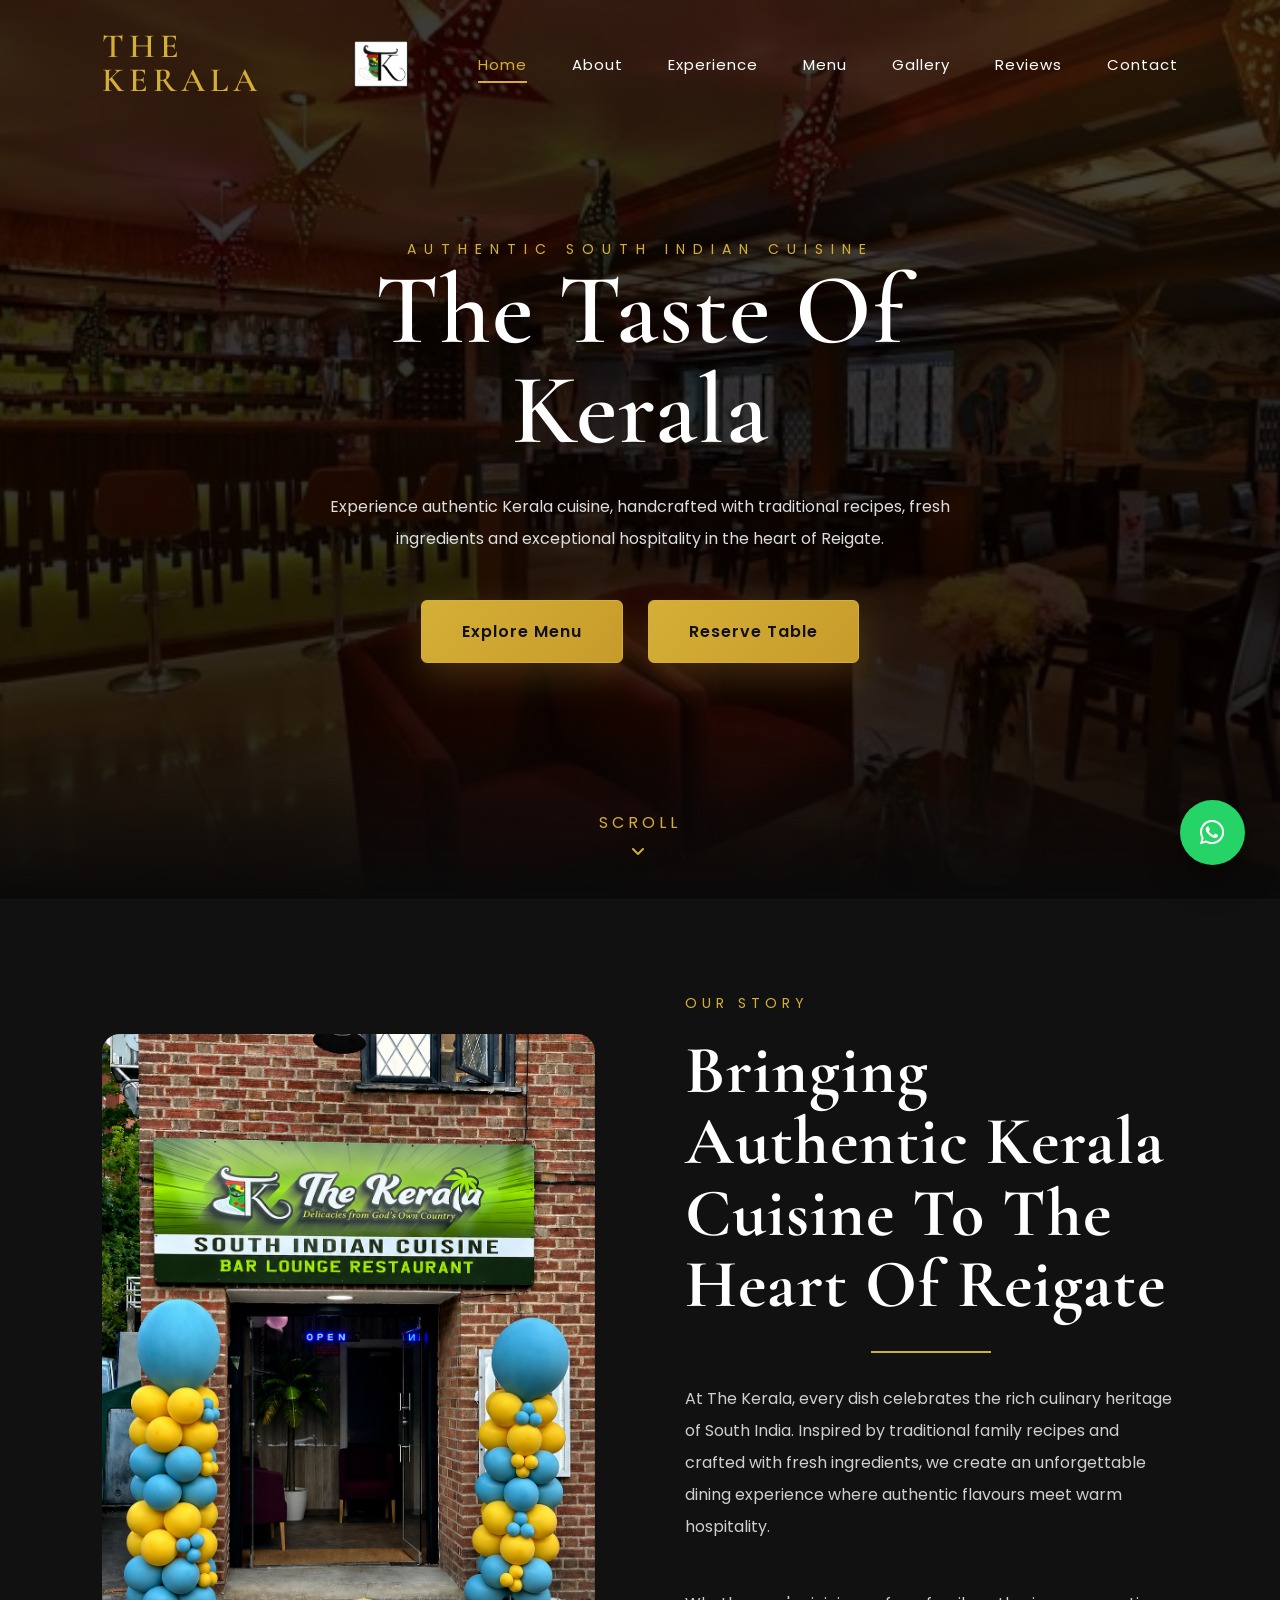
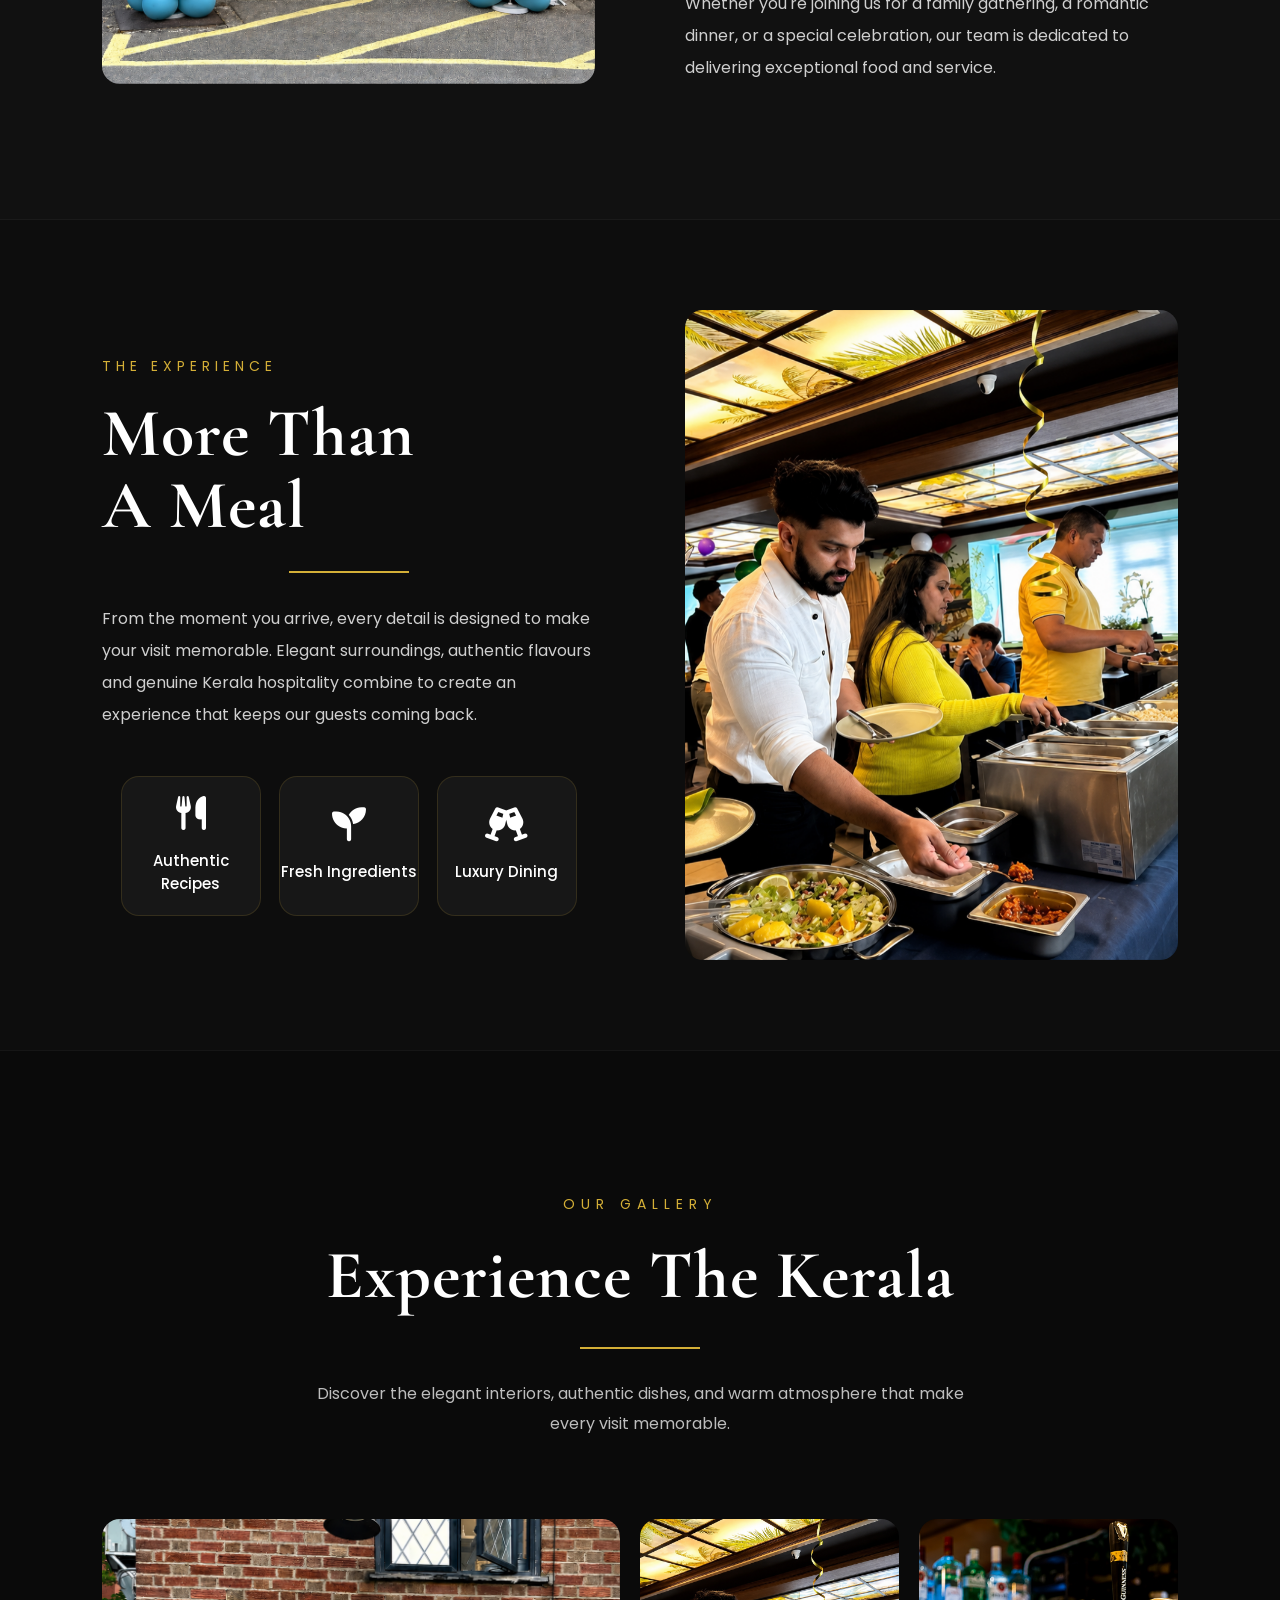
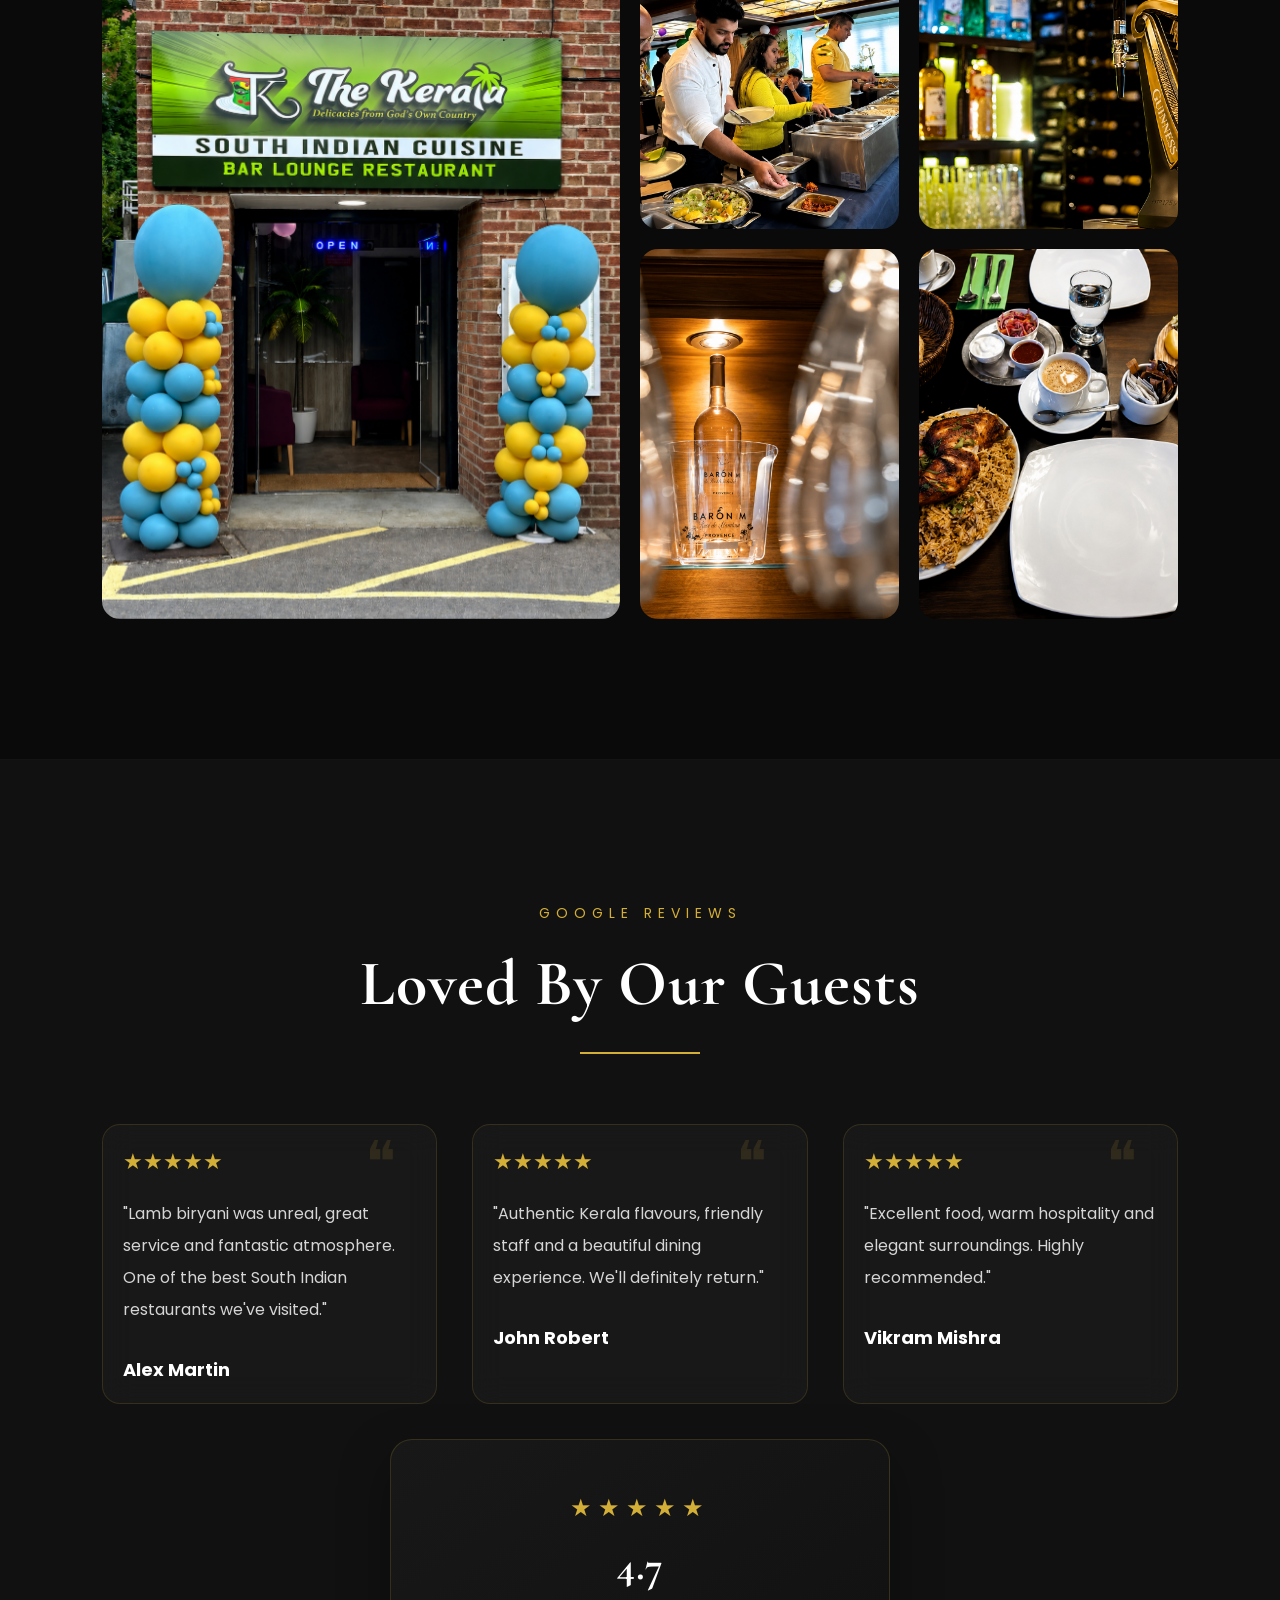
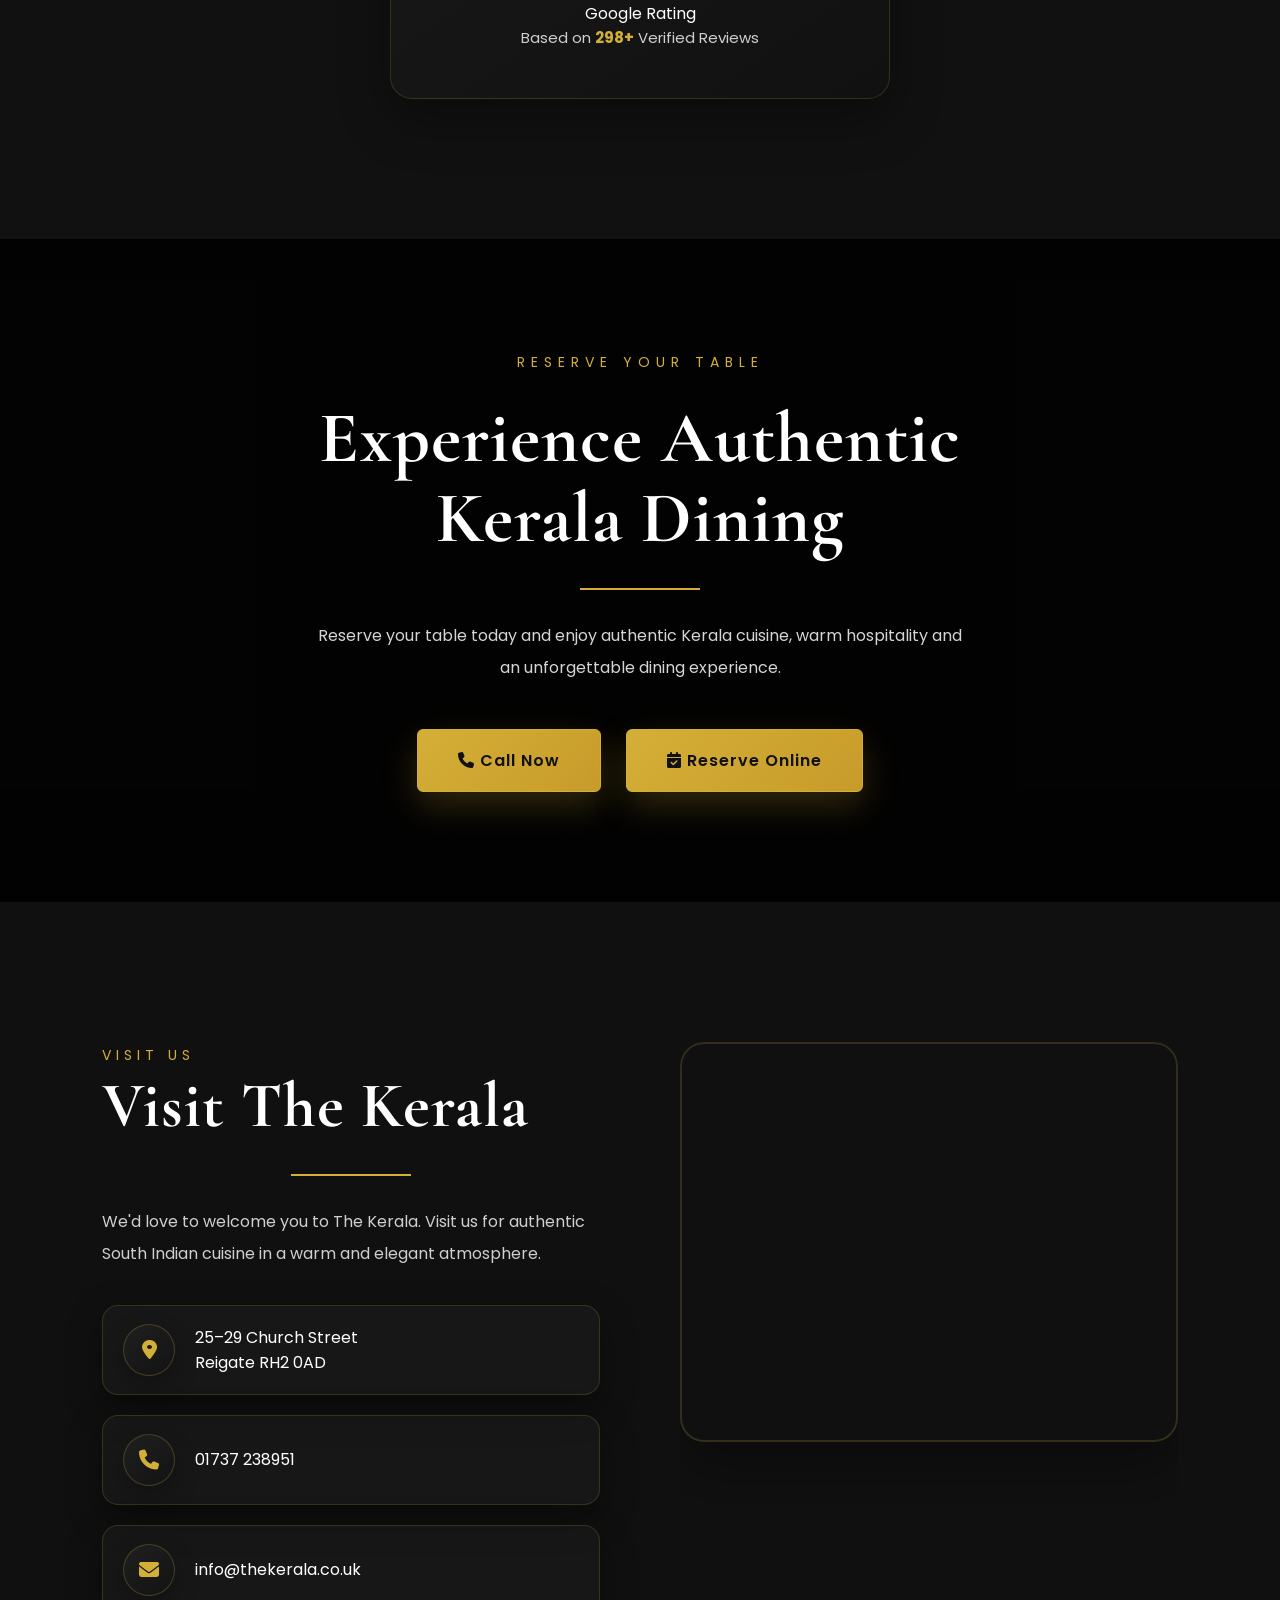
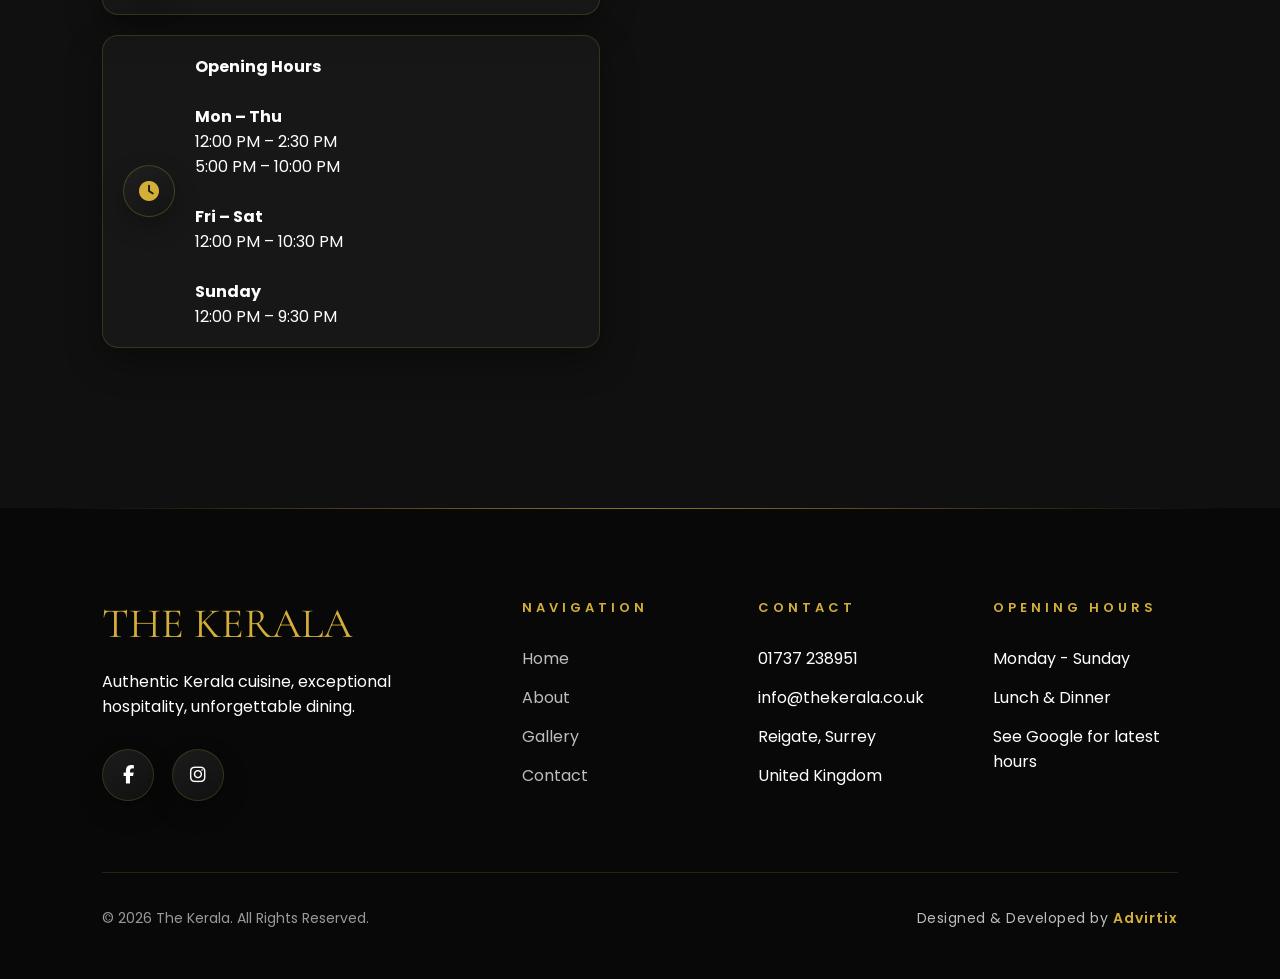
==== index.html @ b813cbc6 "Initial commit - The Kerala website" ====
<!DOCTYPE html>
<html lang="en">

<head>

    <meta charset="UTF-8">

    <meta name="viewport" content="width=device-width, initial-scale=1.0">

    <title>The Kerala | Authentic South Indian Restaurant in Reigate</title>

    <meta name="description"
      content="Experience authentic Kerala cuisine at The Kerala in Reigate. Enjoy traditional South Indian dishes, warm hospitality and an unforgettable dining experience.">

      <meta name="keywords"
      content="The Kerala, Kerala Restaurant Reigate, South Indian Restaurant, Indian Restaurant Reigate, Kerala Cuisine, Authentic Indian Food">

      <meta name="author" content="Advirtix">

      <meta name="robots" content="index, follow">


<!-- Open Graph -->
<meta property="og:title"
      content="The Kerala | Authentic South Indian Restaurant">

<meta property="og:description"
      content="Experience authentic Kerala cuisine in the heart of Reigate.">

<meta property="og:type"
      content="website">

<meta property="og:image"
      content="https://thekerala.co.uk/images/hero.jpeg">

    <!-- Google Fonts -->

    <link rel="preconnect" href="https://fonts.googleapis.com">

    <link rel="preconnect" href="https://fonts.gstatic.com" crossorigin>

    <link href="https://fonts.googleapis.com/css2?family=Cormorant+Garamond:wght@300;400;500;600;700&family=Poppins:wght@300;400;500;600&display=swap"
        rel="stylesheet">

    <!-- Font Awesome -->

    <link rel="stylesheet"
        href="https://cdnjs.cloudflare.com/ajax/libs/font-awesome/6.7.2/css/all.min.css">

    <!-- CSS -->

    <link rel="stylesheet" href="style.css">

</head>

<body>

    <!-- =========================================
                    HEADER
    ========================================== -->

    <header>

        <nav class="navbar">

    <div class="logo">
        <span class="brand-name">THE KERALA</span>
        <img src="images/logo-navbar.jpeg" alt="The Kerala Logo">
    </div>

    <ul class="nav-menu">
        
         <li class="menu-close">
        <i class="fa-solid fa-xmark"></i>
    </li>

  <li><a href="#hero">Home</a></li>
<li><a href="#about">About</a></li>
<li><a href="#experience">Experience</a></li>
<li><a href="menu.html">Menu</a></li>
<li><a href="#gallery">Gallery</a></li>
<li><a href="#reviews">Reviews</a></li>
<li><a href="#reservation">Contact</a></li>

</ul>

<div class="menu-toggle">

    <i class="fa-solid fa-bars"></i>

</div>

</nav>

    </header>

    <!-- =========================================
                    HERO
    ========================================== -->

    <section id="hero" class="hero">

        <img src="images/hero.jpeg" alt="The Kerala Restaurant" class="hero-image">

        <div class="overlay"></div>

        <div class="hero-content">

            <span class="subtitle">

                AUTHENTIC SOUTH INDIAN CUISINE

            </span>

            <h1>

                The Taste Of<br>
                Kerala

            </h1>

            <p class="description">

                Experience authentic Kerala cuisine, handcrafted with traditional
                recipes, fresh ingredients and exceptional hospitality in the
                heart of Reigate.

            </p>

          <div class="hero-buttons">

    <a href="menu.html" class="primary-btn">

        Explore Menu

    </a>

    <a href="#reservation" class="secondary-btn">

        Reserve Table

    </a>

</div>
        </div>

        <div class="scroll">

            <span>SCROLL</span>

            <i class="fa-solid fa-angle-down"></i>

        </div>

    </section>

    <!-- =========================================
            ABOUT SECTION STARTS HERE
    ========================================== --><!-- =========================================
                ABOUT
========================================== -->

<section id="about" class="about fade-up">

    <div class="about-left">

        <img src="images/entrance1.png" alt="The Kerala Entrance">

    </div>

    <div class="about-right">

        <span class="section-subtitle">

            OUR STORY

        </span>

        <h2>

            Bringing Authentic Kerala Cuisine
            To The Heart Of Reigate

        </h2>

        <div class="gold-line"></div>

        <p>

            At The Kerala, every dish celebrates the rich culinary heritage
            of South India. Inspired by traditional family recipes and
            crafted with fresh ingredients, we create an unforgettable dining
            experience where authentic flavours meet warm hospitality.

        </p>

        <p>

            Whether you're joining us for a family gathering, a romantic
            dinner, or a special celebration, our team is dedicated to
            delivering exceptional food and service.

        </p>
    </div>

</section>

<!-- =========================================
            EXPERIENCE
========================================== -->

<section id="experience" class="experience fade-up">

    <div class="experience-text">

        <span class="section-subtitle">

            THE EXPERIENCE

        </span>

        <h2>

            More Than A Meal

        </h2>

        <div class="gold-line"></div>

        <p>

            From the moment you arrive, every detail is designed to make your
            visit memorable. Elegant surroundings, authentic flavours and
            genuine Kerala hospitality combine to create an experience that
            keeps our guests coming back.

        </p>

        <div class="experience-features">

            <div class="feature">

                <i class="fa-solid fa-utensils"></i>

                <h4>

                    Authentic Recipes

                </h4>

            </div>

            <div class="feature">

                <i class="fa-solid fa-seedling"></i>

                <h4>

                    Fresh Ingredients

                </h4>

            </div>

            <div class="feature">

                <i class="fa-solid fa-champagne-glasses"></i>

                <h4>

                    Luxury Dining

                </h4>

            </div>

        </div>

    </div>

    <div class="experience-image">

        <img src="images/buffet1.png" alt="Restaurant Interior">

    </div>

</section>

<!-- =========================================
            GALLERY STARTS HERE
========================================== --><!-- =========================================
                GALLERY
========================================== -->

<section id="gallery" class="gallery fade-up">

    <div class="gallery-heading">

        <span class="section-subtitle">

            OUR GALLERY

        </span>

        <h2>

            Experience The Kerala

        </h2>

        <div class="gold-line"></div>

        <p>

            Discover the elegant interiors, authentic dishes,
            and warm atmosphere that make every visit memorable.

        </p>

    </div>

    <div class="gallery-grid">

    <div class="gallery-item large">

        <img src="images/entrance1.png" alt="The Kerala Entrance">

    </div>

    <div class="gallery-item">

        <img src="images/buffet1.png" alt="Buffet">

    </div>

    <div class="gallery-item">

        <img src="images/bar.png" alt="Bar">

    </div>

    <div class="gallery-item">

        <img src="images/bottle.png" alt="Bottle">

    </div>

    <div class="gallery-item">

        <img src="images/food.png" alt="Food">

    </div>

</div>

</section>
<!-- =========================================
                REVIEWS
========================================== -->

<section id="reviews" class="reviews fade-up">

    <div class="reviews-heading">

        <span class="section-subtitle">

            GOOGLE REVIEWS

        </span>

        <h2>

            Loved By Our Guests

        </h2>

        <div class="gold-line"></div>

    </div>

    <div class="review-container">

        <div class="review-card">

            <div class="stars">

                ★★★★★

            </div>

            <p>

                "Lamb biryani was unreal, great service and fantastic atmosphere.
                One of the best South Indian restaurants we've visited."

            </p>

            <h4>

                Alex Martin

            </h4>

        </div>

        <div class="review-card">

            <div class="stars">

                ★★★★★

            </div>

            <p>

                "Authentic Kerala flavours, friendly staff and a beautiful
                dining experience. We'll definitely return."

            </p>

            <h4>

                John Robert

            </h4>

        </div>

        <div class="review-card">

            <div class="stars">

                ★★★★★

            </div>

            <p>

                "Excellent food, warm hospitality and elegant surroundings.
                Highly recommended."

            </p>

            <h4>

                Vikram Mishra

            </h4>

        </div>
 </div>

<div class="review-rating-container">

    <div class="rating">

        <div class="rating-stars">

            ★★★★★

        </div>

        <h2>4.7</h2>

        <span class="google-rating">

            Google Rating

        </span>

        <p>

            Based on <strong>298+</strong> Verified Reviews

        </p>

    </div>

</div>
    </div>

</section>

<!-- =========================================
        RESERVATION STARTS HERE
========================================== --><!-- =========================================
                RESERVATION
========================================== -->

<section id="reservation" class="reservation fade-up">

    <div class="reservation-overlay"></div>

    <div class="reservation-content">

        <span class="section-subtitle">

            RESERVE YOUR TABLE

        </span>

        <h2>

            Experience Authentic Kerala Dining

        </h2>

        <div class="gold-line"></div>

        <p>

            Reserve your table today and enjoy authentic Kerala cuisine,
            warm hospitality and an unforgettable dining experience.

        </p>

        <div class="hero-buttons">

            <a href="tel:01737238951" class="primary-btn">

                <i class="fa-solid fa-phone"></i>

                Call Now

            </a>

          <a href="javascript:void(0)"
   class="secondary-btn">

    <i class="fa-solid fa-calendar-check"></i>

    Reserve Online

</a>

        </div>

    </div>

</section>

<!-- =========================================
                CONTACT
========================================== -->

<section id="contact" class="contact fade-up">

    <div class="contact-wrapper">

        <div class="contact-left">

            <span class="section-subtitle">

                Visit US

            </span>

            <h2>

                Visit The Kerala

            </h2>

            <div class="gold-line"></div>

            <p>

                We'd love to welcome you to The Kerala.
                Visit us for authentic South Indian cuisine in a warm
                and elegant atmosphere.

            </p>

            <div class="contact-info">

                <div>

                    <i class="fa-solid fa-location-dot"></i>

                    <span>

                        25–29 Church Street<br>
                        Reigate RH2 0AD

                    </span>

                </div>

                <div>

                    <i class="fa-solid fa-phone"></i>

                    <span>

                        01737 238951

                    </span>

                </div>

                <div>

                    <i class="fa-solid fa-envelope"></i>

                    <span>

                        info@thekerala.co.uk

                    </span>

                </div>

                <div>

                    <i class="fa-solid fa-clock"></i>
<span>

    <strong>Opening Hours</strong><br><br>

    <strong>Mon – Thu</strong><br>
    12:00 PM – 2:30 PM<br>
    5:00 PM – 10:00 PM<br><br>

    <strong>Fri – Sat</strong><br>
    12:00 PM – 10:30 PM<br><br>

    <strong>Sunday</strong><br>
    12:00 PM – 9:30 PM

</span>

                </div>

            </div>

        </div>

        <div class="contact-map">

            <iframe
    src="https://www.google.com/maps/embed?pb=!1m18!1m12!1m3!1d2497.9700497639533!2d-0.2068129235387081!3d51.23804647175336!2m3!1f0!2f0!3f0!3m2!1i1024!2i768!4f13.1!3m3!1m2!1s0x4875e55d47f1699b%3A0x6e444755d0155273!2sThe%20Kerala%20-%20Reigate!5e0!3m2!1sen!2suk!4v1783069668895!5m2!1sen!2suk"
    loading="lazy"
    allowfullscreen
    referrerpolicy="strict-origin-when-cross-origin">
</iframe>

        </div>

    </div>

</section>

<!-- =========================================
                FOOTER
========================================== -->

<footer>

    <div class="footer-grid">

        <div class="footer-column">

            <div class="footer-logo">

                THE KERALA

            </div>

            <p>

                Authentic Kerala cuisine,
                exceptional hospitality,
                unforgettable dining.

            </p>

            <div class="social">

    <a href="#">
        <i class="fab fa-facebook-f"></i>
    </a>

    <a href="#">
        <i class="fab fa-instagram"></i>
    </a>

</div>

        </div>

        <div class="footer-column">

            <h3>

                Navigation

            </h3>

            <ul>

                <li><a href="#">Home</a></li>

                <li><a href="#about">About</a></li>

                <li><a href="#gallery">Gallery</a></li>

                <li><a href="#reservation">Contact</a></li>

            </ul>

        </div>

        <div class="footer-column">

            <h3>

                Contact

            </h3>

            <ul>

                <li>01737 238951</li>

                <li>info@thekerala.co.uk</li>

                <li>Reigate, Surrey</li>

                <li>United Kingdom</li>

            </ul>

        </div>

        <div class="footer-column">

            <h3>

                Opening Hours

            </h3>

            <ul>

                <li>Monday - Sunday</li>

                <li>Lunch & Dinner</li>

                <li>See Google for latest hours</li>

            </ul>

        </div>

    </div>

   <div class="footer-bottom">

    <p>

        © 2026 The Kerala. All Rights Reserved.

    </p>

    <p class="footer-credit">

        Designed &amp; Developed by

        <span class="brand-credit">

            Advirtix

        </span>

    </p>

</div>

</footer>

<!-- =========================================
        FLOATING BUTTONS
========================================== -->

<a href="https://wa.me/441737238951" class="whatsapp">

    <i class="fab fa-whatsapp"></i>

</a>

<div class="top-btn">

    <i class="fa-solid fa-arrow-up"></i>

</div>
<!-- =========================================
                LUXURY LIGHTBOX
========================================== -->

<div class="lightbox">

    <span class="close-lightbox">&times;</span>

    <img class="lightbox-img" src="" alt="Gallery Image">

    <button class="lightbox-prev">
        <i class="fa-solid fa-chevron-left"></i>
    </button>

    <button class="lightbox-next">
        <i class="fa-solid fa-chevron-right"></i>
    </button>

</div>
<script src="script.js"></script>

</body>

</html>
---- style.css ----
/*==================================================
        THE KERALA - LUXURY RESTAURANT WEBSITE
        PART 1
==================================================*/

/*==============================
        GOOGLE FONTS
==============================*/

@import url('https://fonts.googleapis.com/css2?family=Cormorant+Garamond:wght@300;400;500;600;700&family=Poppins:wght@300;400;500;600&display=swap');

/*==============================
        VARIABLES
==============================*/

:root{

    --gold:#D4AF37;
    --black:#090909;
    --dark:#121212;
    --white:#ffffff;
    --grey:#d0d0d0;

}

/*==============================
        RESET
==============================*/

*{

    margin:0;

    padding:0;

    box-sizing:border-box;

    -webkit-tap-highlight-color:transparent;

}

html{

    scroll-behavior:smooth;

}

body{

    font-family:'Poppins',sans-serif;

    background:var(--black);

    color:white;

    overflow-x:hidden;

    -webkit-font-smoothing:antialiased;

    -moz-osx-font-smoothing:grayscale;

    text-rendering:optimizeLegibility;

}

a{

    text-decoration:none;

    color:inherit;

}

ul{

    list-style:none;

}

img{

    width:100%;

    display:block;

    user-select:none;

    -webkit-user-drag:none;

}

/*==============================
        SCROLLBAR
==============================*/

::-webkit-scrollbar{

    width:10px;

}

::-webkit-scrollbar-track{

    background:#111;

}

::-webkit-scrollbar-thumb{

    background:var(--gold);

    border-radius:20px;

}


/*==============================
        NAVBAR
==============================*/

.navbar{

    position:fixed;

    top:0;
    left:0;

    width:100%;

    display:flex;

    align-items:center;

    padding:30px 8%;

    transition:.45s ease;

    z-index:9999;

    background:transparent;

}
.navbar.scrolled{

background:rgba(5,5,5,.75);

backdrop-filter:blur(18px);

padding:18px 8%;

box-shadow:0 10px 35px rgba(0,0,0,.35);

}

/*==============================
        MOBILE MENU ICON
==============================*/

.menu-toggle{

    display:none;

    font-size:28px;

    color:var(--gold);

    cursor:pointer;

    transition:.3s;

}

.menu-toggle:hover{

    color:#fff;

}

/*=================================
            LOGO
==================================*/

.logo{

    display:flex;

    align-items:center;

    gap:12px;

}

.logo img{

    width:38px;

    height:38px;

    object-fit:contain;

    flex-shrink:0;

}

/*=================================
            LOGO
==================================*/

.logo{
    display: flex;
    align-items: center;
    gap: 14px;
}

.brand-name{
    font-family: 'Cormorant Garamond', serif;
    font-size: 34px;
    font-weight: 600;
    letter-spacing: 5px;
    color: var(--gold);
    line-height: 1;
}

.logo img{
    width: 54px;
    height: 54px;
    object-fit: contain;
    display: block;
}

.nav-menu{

    display:flex;

    align-items:center;

    gap:45px;

    margin-left:70px;

}

.nav-menu li{

    width:100%;

}

.nav-menu li:not(.menu-close){

    text-align:left;

}

.nav-menu a{

font-size:15px;

letter-spacing:1px;

transition:.35s;

position:relative;

}

.nav-menu a::after{

content:"";

position:absolute;

left:0;
bottom:-8px;

width:0;

height:2px;

background:var(--gold);

transition:.35s;

}

.nav-menu a:hover{

color:var(--gold);

}

.nav-menu a:hover::after{

width:100%;

}

.nav-menu a.active{

    color:var(--gold);

}

.nav-menu a.active::after{

    width:100%;

}

.reserve-btn{

padding:16px 34px;

border:1px solid var(--gold);

color:var(--gold);

transition:.35s;

}

.reserve-btn:hover{

background:var(--gold);

color:black;

}

/*==============================
        HERO
==============================*/

.hero{

position:relative;

height:100vh;

display:flex;

justify-content:center;

align-items:center;

overflow:hidden;

}

.hero-image{

position:absolute;

top:0;
left:0;

width:100%;
height:100%;

object-fit:cover;

animation:zoomHero 20s linear infinite;

}

@keyframes zoomHero{

0%{

transform:scale(1);

}

100%{

transform:scale(1.08);

}

}

.overlay{

    position:absolute;

    inset:0;

    background:linear-gradient(

        rgba(0,0,0,.76),

        rgba(0,0,0,.82)

    );

}
.hero-content{

position:relative;

z-index:5;

text-align:center;

max-width:900px;

padding:20px;

}

.subtitle{

color:var(--gold);

letter-spacing:8px;

font-size:14px;

margin-bottom:20px;

}

.hero h1{

font-family:'Cormorant Garamond',serif;

font-size:100px;

font-weight:600;

line-height:1;

margin-bottom:30px;

}

.description{

width:75%;

margin:auto;

line-height:2;

color:#ddd;

margin-bottom:45px;

}

.hero-buttons{

display:flex;

justify-content:center;

gap:25px;

}

/*==============================
        BUTTONS
==============================*/

.primary-btn{

    background:linear-gradient(135deg,#D4AF37,#C89B2A);

    color:#111;

    border:1px solid #D4AF37;

    border-radius:6px;

    padding:18px 40px;

    font-weight:600;

    letter-spacing:1px;

    transition:all .45s ease;

    box-shadow:0 14px 35px rgba(212,175,55,.22);

}

.primary-btn:hover{

    background:#E2BF56;

    border-color:#E2BF56;

    transform:translateY(-4px);

    box-shadow:0 18px 40px rgba(212,175,55,.35);

}
.secondary-btn{

    background:linear-gradient(135deg,#D4AF37,#C89B2A);

    color:#111;

    border:1px solid #D4AF37;

    border-radius:6px;

    padding:18px 40px;

    font-weight:600;

    letter-spacing:1px;

    transition:all .45s ease;

    box-shadow:0 14px 35px rgba(212,175,55,.22);

}

.secondary-btn:hover{

    background:#E2BF56;

    color:#111;

    border-color:#E2BF56;

    transform:translateY(-4px);

    box-shadow:0 18px 40px rgba(212,175,55,.35);

}

.primary-btn:active,
.secondary-btn:active{

    transform:scale(.97);

}

/*==============================
        SCROLL ICON
==============================*/

.scroll{

position:absolute;

bottom:40px;

left:50%;

transform:translateX(-50%);

display:flex;

flex-direction:column;

align-items:center;

gap:8px;

color:var(--gold);

letter-spacing:4px;

animation:bounce 2s infinite;

z-index:10;

}

@keyframes bounce{

0%{

transform:translate(-50%,0);

}

50%{

transform:translate(-50%,10px);

}

100%{

transform:translate(-50%,0);

}

}

/*==============================
        MOBILE
==============================*/

@media(max-width:992px){

.nav-menu{

display:none;

}

.reserve-btn{

display:none;

}

.hero h1{

font-size:58px;

}

.description{

width:100%;

}

.hero-buttons{

flex-direction:column;

align-items:center;

}

.logo{

font-size:28px;

}

}/*==================================================
        PART 2
        ABOUT & EXPERIENCE
==================================================*/

/*==============================
        GLOBAL SECTION
==============================*/

section{
    padding:90px 8%;
}

.section-title{
    text-align:center;
    margin-bottom:45px;
}

.section-title h2{

    font-family:'Cormorant Garamond',serif;

    font-size:64px;

    margin:20px 0;

}

.section-title p{

    color:#bfbfbf;

    width:620px;

    max-width:100%;

    margin:auto;

    font-size:15px;

    line-height:1.7;

}

/*==============================
            ABOUT
==============================*/

.about{

    display:grid;

    grid-template-columns:1fr 1fr;

    gap:90px;

    align-items:center;

    background:#111;

}

.about-left{

    overflow:hidden;

    border-radius:18px;

}

.about-left img{

    transition:.6s;

    height:650px;

    object-fit:cover;

}

.about-left:hover img{

    transform:scale(1.08);

}

.section-subtitle{

    color:var(--gold);

    letter-spacing:5px;

    text-transform:uppercase;

    font-size:14px;

}

.about-right h2{

    font-family:'Cormorant Garamond',serif;

    font-size:68px;

    margin:20px 0;

    line-height:1.05;

}

.about-right p{

    color:#cfcfcf;

    line-height:2;

    margin-bottom:45px;

}

.about-stats{

    display:flex;

    gap:25px;

    margin-bottom:45px;

}

.stat-box{

    flex:1;

    background:#181818;

    padding:35px;

    border-radius:15px;

    text-align:center;

    border:1px solid rgba(212,175,55,.15);

    transition:.4s;

}

.stat-box:hover{

    transform:translateY(-12px);

    border-color:var(--gold);

    box-shadow:0 20px 50px rgba(212,175,55,.08);

}

.stat-box h3{

    font-family:'Cormorant Garamond',serif;

    color:var(--gold);

    font-size:48px;

}

.stat-box p{

    margin-top:12px;

    margin-bottom:0;

}

/*==============================
        EXPERIENCE
==============================*/

.experience{

    display:grid;

    grid-template-columns:1fr 1fr;

    gap:90px;

    align-items:center;

    background:#0d0d0d;

}

.experience-text span{

    color:var(--gold);

    letter-spacing:5px;

    text-transform:uppercase;

    font-size:14px;

}

.experience-text h2{

    font-family:'Cormorant Garamond',serif;

    font-size:68px;

    margin:20px 0;

    line-height:1.05;

}

.experience-text p{

    color:#cfcfcf;

    line-height:2;

    margin-bottom:45px;

}

.experience-features{

    display:flex;

    gap:25px;

    flex-wrap:wrap;

}

.feature{

    width:180px;

    height:180px;

    border-radius:18px;

    border:1px solid rgba(212,175,55,.15);

    display:flex;

    flex-direction:column;

    justify-content:center;

    align-items:center;

    transition:.45s;

    background:#171717;

}

.feature:hover{

    background:var(--gold);

    color:#000;

    transform:translateY(-10px);

    box-shadow:0 25px 60px rgba(212,175,55,.18);

}

.feature i{

    font-size:42px;

    margin-bottom:18px;

}

.feature h4{

    font-size:18px;

    text-align:center;

    font-weight:500;

}

.experience-image{

    overflow:hidden;

    border-radius:18px;

}

.experience-image img{

    height:650px;

    object-fit:cover;

    transition:.6s;

}

.experience-image:hover img{

    transform:scale(1.08);

}

/*==============================
      IMAGE SHADOW EFFECT
==============================*/

.about-left,
.experience-image{

    position:relative;

}

.about-left::after,
.experience-image::after{

    content:"";

    position:absolute;

    inset:0;

    background:linear-gradient(
        transparent,
        rgba(0,0,0,.25)
    );

    opacity:0;

    transition:.4s;

}

.about-left:hover::after,
.experience-image:hover::after{

    opacity:1;

}

/*==============================
        RESPONSIVE
==============================*/

@media(max-width:992px){

.about,
.experience{

grid-template-columns:1fr;

gap:60px;

}

.about-right h2,
.experience-text h2{

font-size:46px;

}

.about-left img,
.experience-image img{

height:420px;

}

.about-stats{

flex-direction:column;

}

.experience-features{

justify-content:center;

}

.feature{

width:160px;
height:160px;

}

}/*==================================================
        PART 3
        GALLERY & REVIEWS
==================================================*/

/*==============================
            GALLERY
==============================*/

.gallery{

    background:#0a0a0a;

    padding:140px 8%;

}

.gallery-heading{

    text-align:center;

    margin-bottom:80px;

}

.gallery-heading span{

    color:var(--gold);

    letter-spacing:6px;

    text-transform:uppercase;

    font-size:14px;

}

.gallery-heading h2{

    font-family:'Cormorant Garamond',serif;

    font-size:68px;

    margin:18px 0;

}

.gallery-heading p{

    color:#bdbdbd;

    width:650px;

    max-width:100%;

    margin:auto;

    line-height:1.9;

}

/*==============================
        GALLERY GRID
==============================*/

.gallery-grid{

    display:grid;

    grid-template-columns:2fr 1fr 1fr;

    gap:20px;

}

.gallery-item{

    position:relative;

    overflow:hidden;

    border-radius:18px;

    cursor:pointer;

}

.gallery-item.large{

    grid-row:span 2;

    min-height:700px;
}

.gallery-item img{

    width:100%;

    height:100%;

    object-fit:cover;

    transition:.7s;

}

/*==============================
        IMAGE OVERLAY
==============================*/

.gallery-item::before{

    content:"";

    position:absolute;

    inset:0;

    background:linear-gradient(
        rgba(0,0,0,0),
        rgba(0,0,0,.75)
    );

    z-index:2;

    opacity:0;

    transition:.45s;

}

.gallery-item:hover::before{

    opacity:1;

}

.gallery-item:hover img{

    transform:scale(1.12);

}

.gallery-item::after{

    content:"View Image";

    position:absolute;

    left:50%;

    top:50%;

    transform:translate(-50%,-50%);

    color:white;

    border:1px solid white;

    padding:14px 28px;

    letter-spacing:2px;

    opacity:0;

    z-index:3;

    transition:.45s;

}

.gallery-item:hover::after{

    opacity:1;

}

/*==============================
            REVIEWS
==============================*/

.reviews{

    background:#111;

    padding:140px 8%;

}

.reviews-heading{

    text-align:center;

    margin-bottom:70px;

}

.reviews-heading span{

    color:var(--gold);

    letter-spacing:6px;

    font-size:14px;

}

.reviews-heading h2{

    font-family:'Cormorant Garamond',serif;

    font-size:64px;

    margin-top:20px;

}

/*==============================
        REVIEW GRID
==============================*/

.review-container{

    display:grid;

    grid-template-columns:repeat(3,1fr);

    gap:35px;

}

.review-card{

    position:relative;

    background:rgba(255,255,255,.03);

    border:1px solid rgba(212,175,55,.15);

    backdrop-filter:blur(15px);

    border-radius:18px;

    padding:20px;

    transition:.45s;

}

.review-card:hover{

    transform:translateY(-12px);

    border-color:var(--gold);

    box-shadow:0 30px 70px rgba(212,175,55,.12);

}

.review-card::before{

    content:"❝";

    position:absolute;

    top:3px;

    right:40px;

    font-size:58px;

    color:rgba(212,175,55,.12);

    font-family:serif;

}

.stars{

    color:var(--gold);

    font-size:22px;

    margin-bottom:20px;

}

.review-card p{

    color:#d5d5d5;

    line-height:2;

}

.review-card h4{

    margin-top:30px;

    color:white;

    font-size:18px;

}

/*==============================
      GOOGLE RATING CARD
==============================*/

.review-rating-container{

    display:flex;

    justify-content:center;

    margin-top:35px;

}

.rating{

    width:100%;

    max-width:500px;

    min-height:300px;

    display:flex;

    flex-direction:column;

    justify-content:center;

}

/*==============================
      REVIEW HOVER LINE
==============================*/

.review-card::after{

    display:none;

}

.review-card:hover::after{

    display:none;

}

/*==============================
        RESPONSIVE
==============================*/

@media(max-width:992px){

.gallery-grid{

grid-template-columns:1fr;

}

.gallery-item.large{

grid-row:auto;

height:350px;

}

.gallery-item{

height:300px;

}

.review-container{

grid-template-columns:1fr;

}

}/*==================================================
        PART 4
        RESERVATION • CONTACT • FOOTER
==================================================*/

/*==============================
        RESERVATION
==============================*/

.reservation{

    position:relative;

    min-height:650px;

    display:flex;

    justify-content:center;

    align-items:center;

    text-align:center;

    background:url("images/buffet.jpeg") center/cover no-repeat;

}

.reservation::before{

content:"";

position:absolute;

inset:0;

background:rgba(0,0,0,.72);

}

.reservation-content{

position:relative;

z-index:5;

max-width:850px;

padding:20px;

}

.reservation-content span{

color:var(--gold);

letter-spacing:6px;

font-size:14px;

text-transform:uppercase;

}

.reservation-content h2{

font-family:'Cormorant Garamond',serif;

font-size:72px;

margin:25px 0;

line-height:1.1;

}

.reservation-content p{

width:650px;

max-width:100%;

margin:auto;

line-height:2;

color:#d5d5d5;

margin-bottom:45px;

}

/*==============================
            CONTACT
==============================*/

.contact{

padding:140px 8%;

background:#101010;

}

.contact-wrapper{

display:grid;

grid-template-columns:1fr 1fr;

gap:80px;

}

.contact-left h2{

font-family:'Cormorant Garamond',serif;

font-size:64px;

margin-bottom:25px;

}

.contact-left p{

color:#cfcfcf;

line-height:2;

margin-bottom:25px;

}

.contact-info{

margin-top:35px;

}

.contact-info div{

display:flex;

align-items:center;

gap:20px;

margin-bottom:20px;

padding:18px 20px;

border:1px solid rgba(212,175,55,.18);

border-radius:16px;

background:rgba(255,255,255,.03);

box-shadow:0 12px 35px rgba(0,0,0,.35);

transition:.35s ease;

}

.contact-info div:hover{

transform:translateX(8px);

border-color:#D4AF37;

background:rgba(212,175,55,.05);

box-shadow:
0 18px 40px rgba(0,0,0,.40);

}

.contact-info i{

width:52px;

height:52px;

background:linear-gradient(145deg,#1f1f1f,#131313);

display:flex;

justify-content:center;

align-items:center;

border-radius:50%;

color:var(--gold);

font-size:20px;

border:1px solid rgba(212,175,55,.25);

box-shadow:0 10px 25px rgba(0,0,0,.25);

transition:.35s ease;

flex-shrink:0;

}

.contact-info div:hover i{

transform:rotate(8deg) scale(1.08);

border-color:#D4AF37;

box-shadow:0 12px 30px rgba(212,175,55,.18);

}

.contact-map{

    position:relative;

    overflow:hidden;

    border-radius:24px;

}

.contact-map iframe{

    width:100%;

    height:400px;

    border:2px solid rgba(212,175,55,.18);

    border-radius:24px;

    overflow:hidden;

    box-shadow:
        0 25px 60px rgba(0,0,0,.35);

    transition:.45s ease;

    filter:saturate(.9) contrast(1.05);

}

.contact-map iframe:hover{

    transform:translateY(-6px);

    border-color:#D4AF37;

    box-shadow:
        0 35px 80px rgba(212,175,55,.15);

    filter:saturate(1);

}

/*==============================
            FOOTER
==============================*/

footer{

background:#080808;

padding:90px 8% 50px;

position:relative;

overflow:hidden;

}

footer::before{

content:"";

position:absolute;

top:0;

left:50%;

transform:translateX(-50%);

width:92%;

height:1px;

background:linear-gradient(
90deg,
transparent,
rgba(212,175,55,.65),
transparent
);

}

.footer-grid{

display:grid;

grid-template-columns:2fr 1fr 1fr 1fr;

gap:50px;

}

.footer-logo{

font-family:'Cormorant Garamond',serif;

font-size:42px;

color:var(--gold);

margin-bottom:20px;

}

.footer-column h3{

font-size:13px;

font-weight:600;

letter-spacing:4px;

text-transform:uppercase;

color:var(--gold);

margin-bottom:28px;

}

.footer-column ul li{

margin-bottom:14px;

}

.footer-column a{

color:#bdbdbd;

transition:.3s;

}

.footer-column a:hover{

color:var(--gold);

padding-left:6px;

}

.footer-bottom{

    margin-top:70px;

    padding-top:35px;

    border-top:1px solid rgba(212,175,55,.15);

    display:flex;

    justify-content:space-between;

    align-items:center;

    color:#999;

    font-size:14px;

}

.footer-bottom p{

    margin:0;

}

.footer-credit{

    margin-right:12px;

}

.footer-credit{

    color:#bdbdbd;

    font-size:14px;

    letter-spacing:.5px;

}

.brand-credit{

    color:var(--gold);

    font-weight:600;

    letter-spacing:1px;

}

.brand-credit:hover{

    color:#f4d46b;

}

/*==============================
      WHATSAPP BUTTON
==============================*/

.whatsapp{

position:fixed;

bottom:35px;

right:35px;

width:65px;

height:65px;

background:#25D366;

border-radius:50%;

display:flex;

justify-content:center;

align-items:center;

font-size:28px;

color:white;

box-shadow:0 15px 35px rgba(0,0,0,.35);

z-index:999;

transition:.35s;

}

.whatsapp:hover{

transform:translateY(-8px) scale(1.08);

}

/*==============================
      SCROLL TO TOP
==============================*/

.top-btn{

position:fixed;

bottom:120px;

right:35px;

width:55px;

height:55px;

background:var(--gold);

display:flex;

justify-content:center;

align-items:center;

color:black;

border-radius:50%;

cursor:pointer;

transition:.35s;

opacity:0;

visibility:hidden;

}

.top-btn.show{

opacity:1;

visibility:visible;

}

.top-btn:hover{

transform:translateY(-8px);

}

/*==============================
        RESPONSIVE
==============================*/

@media(max-width:992px){

.contact-wrapper{

grid-template-columns:1fr;

}

.footer-grid{

grid-template-columns:1fr;

}

.footer-bottom{

flex-direction:column;

gap:20px;

text-align:center;

}

.contact-left h2{

font-size:46px;

}

.reservation-content h2{

font-size:48px;

}

}/*==================================================
        PART 5
        PREMIUM EFFECTS
==================================================*/

/*==============================
    SELECTION COLOR
==============================*/

::selection{
    background:var(--gold);
    color:#000;
}

/*==============================
    SECTION REVEAL
==============================*/

.fade-up{
    opacity:0;
    transform:translateY(80px);
    transition:all .9s ease;
}

.fade-up.active{
    opacity:1;
    transform:translateY(0);
}

/*==============================
      GOLD LINE
==============================*/

.gold-line{

    width:120px;

    height:2px;

    background:var(--gold);

    margin:30px auto;

}

/*==============================
    IMAGE SHINE EFFECT
==============================*/

.gallery-item,
.about-left,
.experience-image{

    position:relative;

    overflow:hidden;

}

.gallery-item::before,
.about-left::before,
.experience-image::before{

content:"";

position:absolute;

top:-100%;

left:-100%;

width:60%;

height:250%;

background:linear-gradient(

90deg,

transparent,

rgba(255,255,255,.22),

transparent

);

transform:rotate(25deg);

transition:1.2s;

z-index:10;

}

.gallery-item:hover::before,
.about-left:hover::before,
.experience-image:hover::before{

left:180%;

}

/*==============================
      BUTTON GLOW
==============================*/

/*==============================
      BUTTON GLOW
==============================*/

.primary-btn,
.secondary-btn{

    position:relative;

    overflow:hidden;

}

.primary-btn::before,
.secondary-btn::before{

    content:"";

    position:absolute;

    top:0;

    left:-120%;

    width:100%;

    height:100%;

    background:rgba(255,255,255,.3);

    transform:skewX(-25deg);

    transition:.8s;

}

.primary-btn:hover::before,
.secondary-btn:hover::before{

    left:130%;

}
/*==============================
      CARD HOVER
==============================*/

.review-card,
.stat-box,
.feature{

transition:.4s;

}

.review-card:hover,
.stat-box:hover,
.feature:hover{

transform:translateY(-12px);

}

/*==============================
      HERO DARK OVERLAY
==============================*/

.hero::after{

content:"";

position:absolute;

bottom:0;

left:0;

width:100%;

height:180px;

background:linear-gradient(

transparent,

#0a0a0a

);

}

/*==============================
      FLOATING GLOW
==============================*/

.hero::before{

content:"";

position:absolute;

width:450px;

height:450px;

background:rgba(212,175,55,.08);

filter:blur(120px);

border-radius:50%;

top:-180px;

right:-100px;

z-index:1;

}

/*==============================
      TEXT EFFECT
==============================*/

h1,h2{

letter-spacing:1px;

text-wrap:balance;

}

/*==============================
      ICON HOVER
==============================*/

.feature i,
.contact-info i{

transition:.4s;

}

.feature:hover i{

transform:rotate(360deg);

}

/*==============================
    FOOTER SOCIAL
==============================*/

.social{

display:flex;

gap:18px;

margin-top:30px;

}

.social a{

width:52px;

height:52px;

display:flex;

justify-content:center;

align-items:center;

border-radius:50%;

background:linear-gradient(145deg,#1c1c1c,#101010);

border:1px solid rgba(212,175,55,.18);

color:#fff;

font-size:18px;

box-shadow:0 10px 25px rgba(0,0,0,.25);

transition:all .35s ease;

}

.social a:hover{

transform:translateY(-6px);

color:var(--gold);

border-color:#D4AF37;

box-shadow:
0 15px 35px rgba(212,175,55,.18);

}
/*==============================
      SECTION SPACING
==============================*/

.about,
.experience,
.gallery,
.reviews,
.contact{

position:relative;

z-index:2;

}

/*==============================
      ANIMATION
==============================*/

@keyframes float{

0%{

transform:translateY(0);

}

50%{

transform:translateY(-10px);

}

100%{

transform:translateY(0);

}

}

.scroll{

animation:float 2s ease-in-out infinite;

}

/*==============================
      SMOOTH IMAGES
==============================*/

img{

image-rendering:auto;

backface-visibility:hidden;

}

/*==============================
      LUXURY BORDER
==============================*/

.hero,
.gallery,
.about,
.experience{

border-bottom:1px solid rgba(255,255,255,.04);

}/*==============================
      PROGRESS BAR
==============================*/

#progress-bar{

position:fixed;

top:0;

left:0;

height:3px;

width:0;

background:#D4AF37;

z-index:999999;

transition:.1s;

}

/*==============================
      ACTIVE NAV
==============================*/

.nav-menu a.active{

color:#D4AF37;

}

.nav-menu a.active::after{

width:100%;

}
/*==========================================
            LUXURY LIGHTBOX
==========================================*/

.lightbox{

    position:fixed;

    inset:0;

    background:rgba(0,0,0,.92);

    backdrop-filter:blur(10px);

    display:flex;

    justify-content:center;

    align-items:center;

    opacity:0;

    visibility:hidden;

    transition:.45s ease;

    z-index:999999;

}

.lightbox.active{

    opacity:1;

    visibility:visible;

}

.lightbox-img{

    display:block;

    width:auto;

    height:auto;

    max-width:min(1000px, 70vw);

    max-height:78vh;

    object-fit:contain;

    border-radius:20px;

    box-shadow:0 40px 100px rgba(0,0,0,.65);

    transform:scale(.95);

    transition:transform .45s ease;

}

.lightbox.active .lightbox-img{

    transform:scale(1);

}

.close-lightbox{

    position:absolute;

    top:35px;

    right:40px;

    width:60px;

    height:60px;

    display:flex;

    align-items:center;

    justify-content:center;

    background:rgba(255,255,255,.08);

    border:1px solid rgba(255,255,255,.15);

    backdrop-filter:blur(15px);

    border-radius:50%;

    color:#fff;

    font-size:28px;

    cursor:pointer;

    transition:.35s ease;

}

.close-lightbox:hover{

    background:#D4AF37;

    color:#111;

    transform:rotate(90deg) scale(1.08);

}

.lightbox-prev,
.lightbox-next{

    position:absolute;

    top:50%;

    transform:translateY(-50%);

    width:70px;

    height:70px;

    border:none;

    border-radius:50%;

    background:rgba(255,255,255,.08);

    color:white;

    font-size:28px;

    cursor:pointer;

    transition:.3s;

    backdrop-filter:blur(8px);

}

.lightbox-prev{

    left:6%;

}

.lightbox-next{

    right:6%;

}

.lightbox-prev:hover,
.lightbox-next:hover{

    background:#D4AF37;

    color:#111;

    transform:translateY(-50%) scale(1.08);

}
/*==========================================
        REVIEW SUMMARY
==========================================*/

.review-summary{

    display:flex;

    justify-content:center;

    margin-top:60px;

}

.rating{

    background:linear-gradient(145deg,#181818,#111);

    border:1px solid rgba(212,175,55,.18);

    border-radius:22px;

    padding:35px 60px;

    text-align:center;

    transition:.4s;

    box-shadow:0 20px 50px rgba(0,0,0,.35);

    min-height:260px;

    display:flex;

    flex-direction:column;

    justify-content:center;

}

.rating:hover{

    transform:translateY(-8px);

    border-color:#D4AF37;

    box-shadow:0 25px 70px rgba(212,175,55,.15);

}

.rating-stars{

    color:#D4AF37;

    font-size:28px;

    letter-spacing:6px;

    margin-bottom:15px;

}

.rating h2{

    font-family:'Cormorant Garamond',serif;

    font-size:54px;

    color:#fff;

    margin-bottom:10px;

}

.rating p{

    color:#cfcfcf;

    font-size:18px;

    margin:0;

}

.rating strong{

    color:#D4AF37;

}
/* ===========================
   MENU HERO
=========================== */

.menu-hero{

    min-height:55vh;

    display:flex;

    justify-content:center;

    align-items:center;

    text-align:center;

    padding:110px 8% 45px;

    background:#0b0b0b;

}

.menu-hero-content{

    max-width:800px;

}

.menu-subtitle{

    display:block;

    color:var(--gold);

    letter-spacing:6px;

    font-size:15px;

    font-weight:500;

    margin-bottom:25px;

    text-transform:uppercase;

}

.menu-hero h1{

    font-family:'Cormorant Garamond', serif;

    font-size:72px;

    font-weight:600;

    color:#fff;

    margin-bottom:25px;

}

.menu-hero p{

    font-size:18px;

    line-height:1.9;

    color:#cfcfcf;

    max-width:700px;

    margin:0 auto 45px;

}

.menu-categories{

    padding:40px 8% 20px;

    text-align:center;

}

.menu-categories h2{

    font-family:'Cormorant Garamond', serif;

    font-size:54px;

    color:#fff;

    margin-bottom:25px;

}

.category-grid{

    display:grid;

    grid-template-columns:repeat(auto-fit,minmax(220px,1fr));

    gap:20px;

    max-width:1200px;

    margin:0 auto;

}

.category-grid a{

    display:flex;

    justify-content:center;

    align-items:center;

    min-height:75px;

    padding:20px;

    background:rgba(255,255,255,.03);

    border:1px solid rgba(212,175,55,.18);

    border-radius:14px;

    color:#fff;

    text-decoration:none;

    font-size:16px;

    font-weight:500;

    letter-spacing:.5px;

    text-align:center;

    transition:.35s ease;

}

.category-grid a:hover{

    transform:translateY(-5px);

    border-color:var(--gold);

    background:rgba(212,175,55,.06);

    color:var(--gold);

    box-shadow:0 15px 35px rgba(212,175,55,.15);

}
/*====================================
        MENU SECTION
====================================*/

.menu-section{

    padding:20px 8% 55px;

}

.section-title span{

    display:block;

    color:var(--gold);

    letter-spacing:6px;

    text-transform:uppercase;

    font-size:14px;

    margin-bottom:18px;

}

.section-title h2{

    font-family:'Cormorant Garamond', serif;

    font-size:48px;

    color:#fff;

    margin-bottom:12px;
}

.menu-list{

    max-width:920px;

    margin:auto;

}

.menu-item{

    display:flex;

    justify-content:space-between;

    align-items:flex-start;

    gap:18px;

    padding:22px 0;

    border-bottom:1px solid rgba(255,255,255,.08);

}

.menu-item h3{

    font-size:20px;

    color:#fff;

    margin-bottom:8px;

}

.menu-item p{

    color:#bdbdbd;

    line-height:1.8;

    max-width:700px;

}

.menu-price{

    color:var(--gold);

    font-size:20px;

    font-weight:600;

    white-space:nowrap;

    font-family:'Cormorant Garamond', serif;

    text-align:right;

min-width:90px;

transition:.35s ease;

}

.menu-item:hover .menu-price{

    transform:scale(1.06);

}
/*====================================
        VEG BADGE
====================================*/

.veg-badge{

    display:inline-flex;

    align-items:center;

    justify-content:center;

    margin-left:10px;

    padding:3px 9px;

    border:1px solid var(--gold);

    border-radius:20px;

    color:var(--gold);

    font-size:11px;

    font-weight:600;

    letter-spacing:1px;

    vertical-align:middle;

}
/*====================================
        MENU INFO
====================================*/

.menu-info{

    flex:1;

}

.menu-info h3{

    display:flex;

    align-items:center;

    gap:8px;

    margin-bottom:10px;

    font-size:20px;

    font-weight:500;

    color:#fff;

}

.menu-info p{

    color:#bdbdbd;

    font-size:15px;

    line-height:1.65;

    max-width:560px;

}

@media(max-width:992px){

    .menu-toggle{

        display:block;

    }

    .nav-menu{

    display:flex;

    position:fixed;

    top:0;

    right:-100%;

    width:320px;

    height:100vh;

    background:rgba(8,8,8,.98);

    backdrop-filter:blur(18px);

    flex-direction:column;

    justify-content:flex-start;

    align-items:flex-start;

    padding:25px;

    gap:28px;

    transition:.45s ease;

    z-index:99999;

    box-shadow:-25px 0 60px rgba(0,0,0,.55);

}

    .nav-menu.active{

        right:0;

    }

}

/*==========================================
        HERO - MOBILE
==========================================*/

@media (max-width: 768px){

    .hero{

        min-height:100vh;

        padding:120px 20px 60px;

    }

    .hero-content{

        max-width:100%;

        padding:0;

    }

    .subtitle{

        font-size:12px;

        letter-spacing:4px;

        margin-bottom:16px;

    }

    .hero h1{

        font-size:48px;

        line-height:1.1;

        margin-bottom:20px;

    }

    .description{

        width:100%;

        font-size:15px;

        line-height:1.8;

        margin-bottom:35px;

    }

    .hero-buttons{

        flex-direction:column;

        gap:15px;

        width:100%;

    }

    .hero-buttons a{

        width:100%;

        justify-content:center;

        text-align:center;

    }

    .scroll{

        bottom:20px;

    }

}

/*==========================================
        ABOUT & EXPERIENCE - MOBILE
==========================================*/

@media (max-width:768px){

    .about,
    .experience{

        grid-template-columns:1fr;

        gap:40px;

        padding:70px 20px;

    }

    .about-left img,
    .experience-image img{

        height:300px;

        border-radius:16px;

    }

    .about-right h2,
    .experience-text h2{

        font-size:40px;

        line-height:1.15;

        text-align:center;

    }

    .section-subtitle{

        display:block;

        text-align:center;

        font-size:12px;

        letter-spacing:4px;

    }

    .about-right p,
    .experience-text p{

        font-size:15px;

        line-height:1.8;

        text-align:center;

    }

    .gold-line{

        margin:20px auto;

    }

}

.about-stats{

    flex-direction:column;

    gap:18px;

}

.stat-box{

    padding:25px;

}

.stat-box h3{

    font-size:36px;

}

.stat-box p{

    font-size:14px;

}

.experience-features{

    justify-content:center;

    gap:18px;

}

.feature{

    width:140px;

    height:140px;

}

.feature i{

    font-size:34px;

}

.feature h4{

    font-size:15px;

}

/*==========================================
        GALLERY - MOBILE
==========================================*/

@media (max-width:768px){

    .gallery{

        padding:70px 20px;

    }

    .gallery-heading{

        margin-bottom:40px;

    }

    .gallery-heading h2{

        font-size:40px;

    }

    .gallery-heading p{

        font-size:15px;

        line-height:1.8;

    }

    .gallery-grid{

        grid-template-columns:1fr;

        gap:16px;

    }

    .gallery-item{

        height:240px;

    }

    .gallery-item.large{

        height:320px;

    }

}

.gallery-item::after{

    font-size:13px;

    padding:10px 20px;

}

/*==========================================
        REVIEWS - MOBILE
==========================================*/

@media (max-width:768px){

    .reviews{

        padding:70px 20px;

    }

    .reviews-heading{

        margin-bottom:40px;

    }

    .reviews-heading h2{

        font-size:40px;

    }

    .review-container{

        grid-template-columns:1fr;

        gap:20px;

    }

    .review-card{

        padding:25px;

    }

    .review-card p{

        font-size:15px;

        line-height:1.8;

    }

    .review-card h4{

        font-size:17px;

    }

}

.review-summary{

    margin-top:40px;

}

.rating{

    width:100%;

    padding:25px;

}

.rating h2{

    font-size:42px;

}

.rating-stars{

    font-size:24px;

}

.rating p{

    font-size:15px;

}

/*==========================================
        RESERVATION - MOBILE
==========================================*/

@media (max-width:768px){

    .reservation{

        min-height:500px;

        padding:70px 20px;

    }

    .reservation-content{

        max-width:100%;

        padding:0;

    }

    .reservation-content h2{

        font-size:40px;

        line-height:1.2;

    }

    .reservation-content p{

        width:100%;

        font-size:15px;

        line-height:1.8;

        margin-bottom:30px;

    }

    .reservation .hero-buttons{

        flex-direction:column;

        width:100%;

        gap:15px;

    }

    .reservation .hero-buttons a{

        width:100%;

        justify-content:center;

    }

}

/*==========================================
        CONTACT - MOBILE
==========================================*/

@media (max-width:768px){

    .contact{

        padding:70px 20px;

    }

    .contact-wrapper{

        grid-template-columns:1fr;

        gap:40px;

    }

    .contact-left h2{

        font-size:40px;

        text-align:center;

    }

    .contact-left p{

        text-align:center;

        font-size:15px;

    }

    .contact-info div{

        padding:16px;

        gap:15px;

    }

    .contact-info i{

        width:45px;

        height:45px;

        font-size:18px;

    }

    .contact-map iframe{

        height:300px;

    }

}

/*==========================================
        FOOTER - MOBILE
==========================================*/

@media (max-width:768px){

    footer{

        padding:60px 20px 35px;

    }

    .footer-grid{

        grid-template-columns:1fr;

        gap:35px;

        text-align:center;

    }

    .footer-logo{

        font-size:34px;

    }

    .social{

        justify-content:center;

    }

    .footer-bottom{

        flex-direction:column;

        gap:12px;

        text-align:center;

        font-size:13px;

    }

}

/*==========================================
        MENU PAGE - MOBILE
==========================================*/

@media (max-width:768px){

    .menu-hero{

        min-height:40vh;

        padding:110px 20px 50px;

    }

    .menu-hero h1{

        font-size:46px;

        line-height:1.2;

    }

    .menu-hero p{

        font-size:15px;

        line-height:1.8;

    }

}

@media (max-width:768px){

    .menu-categories{

        padding:45px 20px;

    }

    .menu-categories h2{

        font-size:36px;

        margin-bottom:30px;

    }

    .category-grid{

        grid-template-columns:1fr;

        gap:14px;

    }

    .category-grid a{

        min-height:55px;

        font-size:15px;

        border-radius:10px;

    }

}

@media (max-width:768px){

    .menu-section{

        padding:55px 20px;

    }

    .menu-section .section-title{

        margin-bottom:35px;

    }

    .menu-section .section-title h2{

        font-size:38px;

    }

    .menu-section .section-title p{

        font-size:15px;

        line-height:1.8;

    }

}

@media (max-width:768px){

    .menu-item{

        flex-direction:column;

        gap:12px;

        padding:18px 0;

    }

    .menu-info{

        width:100%;

    }

    .menu-info h3{

        font-size:18px;

    }

    .menu-info p{

        font-size:14px;

        line-height:1.7;

        max-width:100%;

    }

    .menu-price{

        font-size:18px;

        min-width:auto;

        align-self:flex-start;

        text-align:left;

    }

}

@media (max-width:768px){

    .primary-btn,
    .secondary-btn{

        width:100%;

        justify-content:center;

        text-align:center;

        padding:16px 20px;

    }

    .gold-line{

        width:80px;

    }

    .whatsapp{

        width:58px;

        height:58px;

        right:18px;

        bottom:18px;

        font-size:24px;

    }

    .top-btn{

        width:50px;

        height:50px;

        right:18px;

        bottom:90px;

    }

}

/*==========================================
        MOBILE MENU CLOSE
==========================================*/

.menu-close{

    display:none;

}

.menu-close i{

    font-size:28px;

    color:var(--gold);

    cursor:pointer;

    transition:.35s ease;

}

.menu-close i:hover{

    transform:rotate(90deg);

    color:#fff;

}

@media(max-width:992px){

    .menu-close{

    width:100%;

    display:flex;

    justify-content:flex-end;

    align-items:center;

    margin:0 0 12px 0;

    padding:0;

}

}

/*==========================================
        MOBILE MENU PREMIUM HOVER
==========================================*/

@media(max-width:992px){

    .nav-menu a{

        display:flex;

        align-items:center;

        gap:12px;

        transition:.35s ease;

    }

    .nav-menu a::before{

        content:"➜";

        color:var(--gold);

        opacity:0;

        transform:translateX(-12px);

        transition:.35s ease;

    }

    .nav-menu a:hover{

        color:var(--gold);

        transform:translateX(10px);

    }

    .nav-menu a:hover::before{

        opacity:1;

        transform:translateX(0);

    }

    .nav-menu a:active{

    color:var(--gold);

    transform:translateX(8px);

}

}
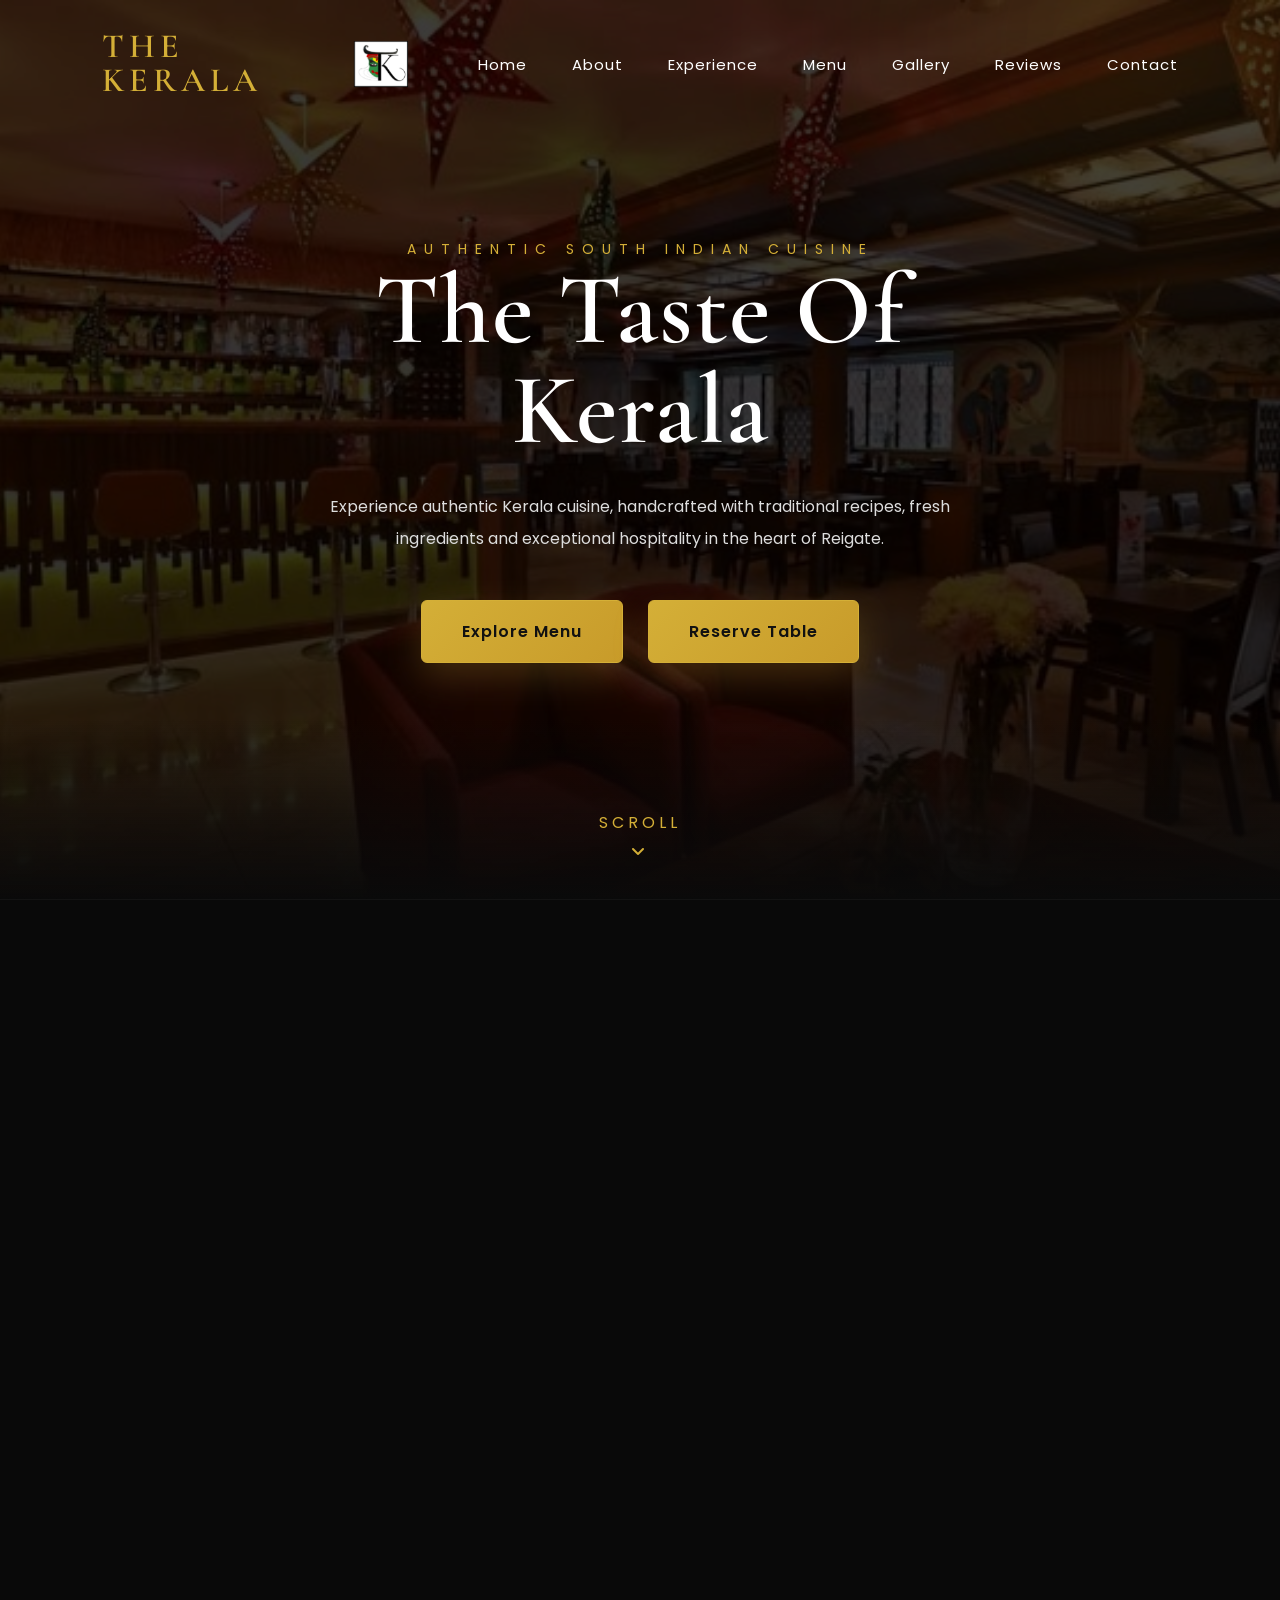
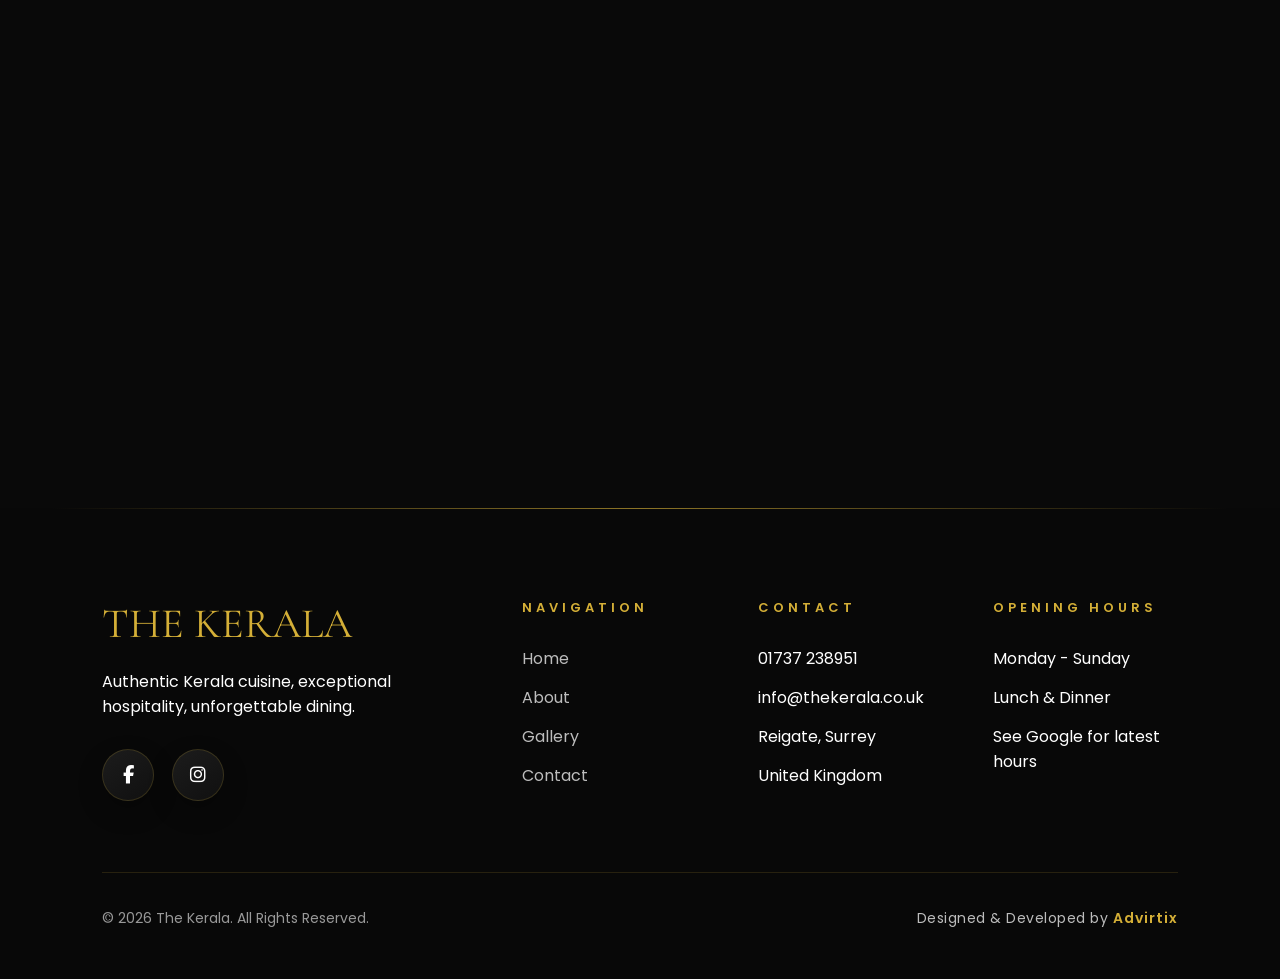
==== commit be635429: "Update visit section heading" ====
--- a/index.html
+++ b/index.html
@@ -557,7 +557,7 @@
 
             <h2>
 
-                Visit The Kerala
+                The Kerala
 
             </h2>
 
@@ -777,22 +777,6 @@
 </div>
 
 </footer>
-
-<!-- =========================================
-        FLOATING BUTTONS
-========================================== -->
-
-<a href="https://wa.me/441737238951" class="whatsapp">
-
-    <i class="fab fa-whatsapp"></i>
-
-</a>
-
-<div class="top-btn">
-
-    <i class="fa-solid fa-arrow-up"></i>
-
-</div>
 <!-- =========================================
                 LUXURY LIGHTBOX
 ========================================== -->
@@ -812,7 +796,7 @@
     </button>
 
 </div>
-<script src="script.js"></script>
+<script src="script.js" defer></script>
 
 </body>
 
--- a/style.css
+++ b/style.css
@@ -1841,50 +1841,6 @@
 }
 
 /*==============================
-      WHATSAPP BUTTON
-==============================*/
-
-.whatsapp{
-
-position:fixed;
-
-bottom:35px;
-
-right:35px;
-
-width:65px;
-
-height:65px;
-
-background:#25D366;
-
-border-radius:50%;
-
-display:flex;
-
-justify-content:center;
-
-align-items:center;
-
-font-size:28px;
-
-color:white;
-
-box-shadow:0 15px 35px rgba(0,0,0,.35);
-
-z-index:999;
-
-transition:.35s;
-
-}
-
-.whatsapp:hover{
-
-transform:translateY(-8px) scale(1.08);
-
-}
-
-/*==============================
       SCROLL TO TOP
 ==============================*/
 
@@ -3725,20 +3681,6 @@
 
     }
 
-    .whatsapp{
-
-        width:58px;
-
-        height:58px;
-
-        right:18px;
-
-        bottom:18px;
-
-        font-size:24px;
-
-    }
-
     .top-btn{
 
         width:50px;
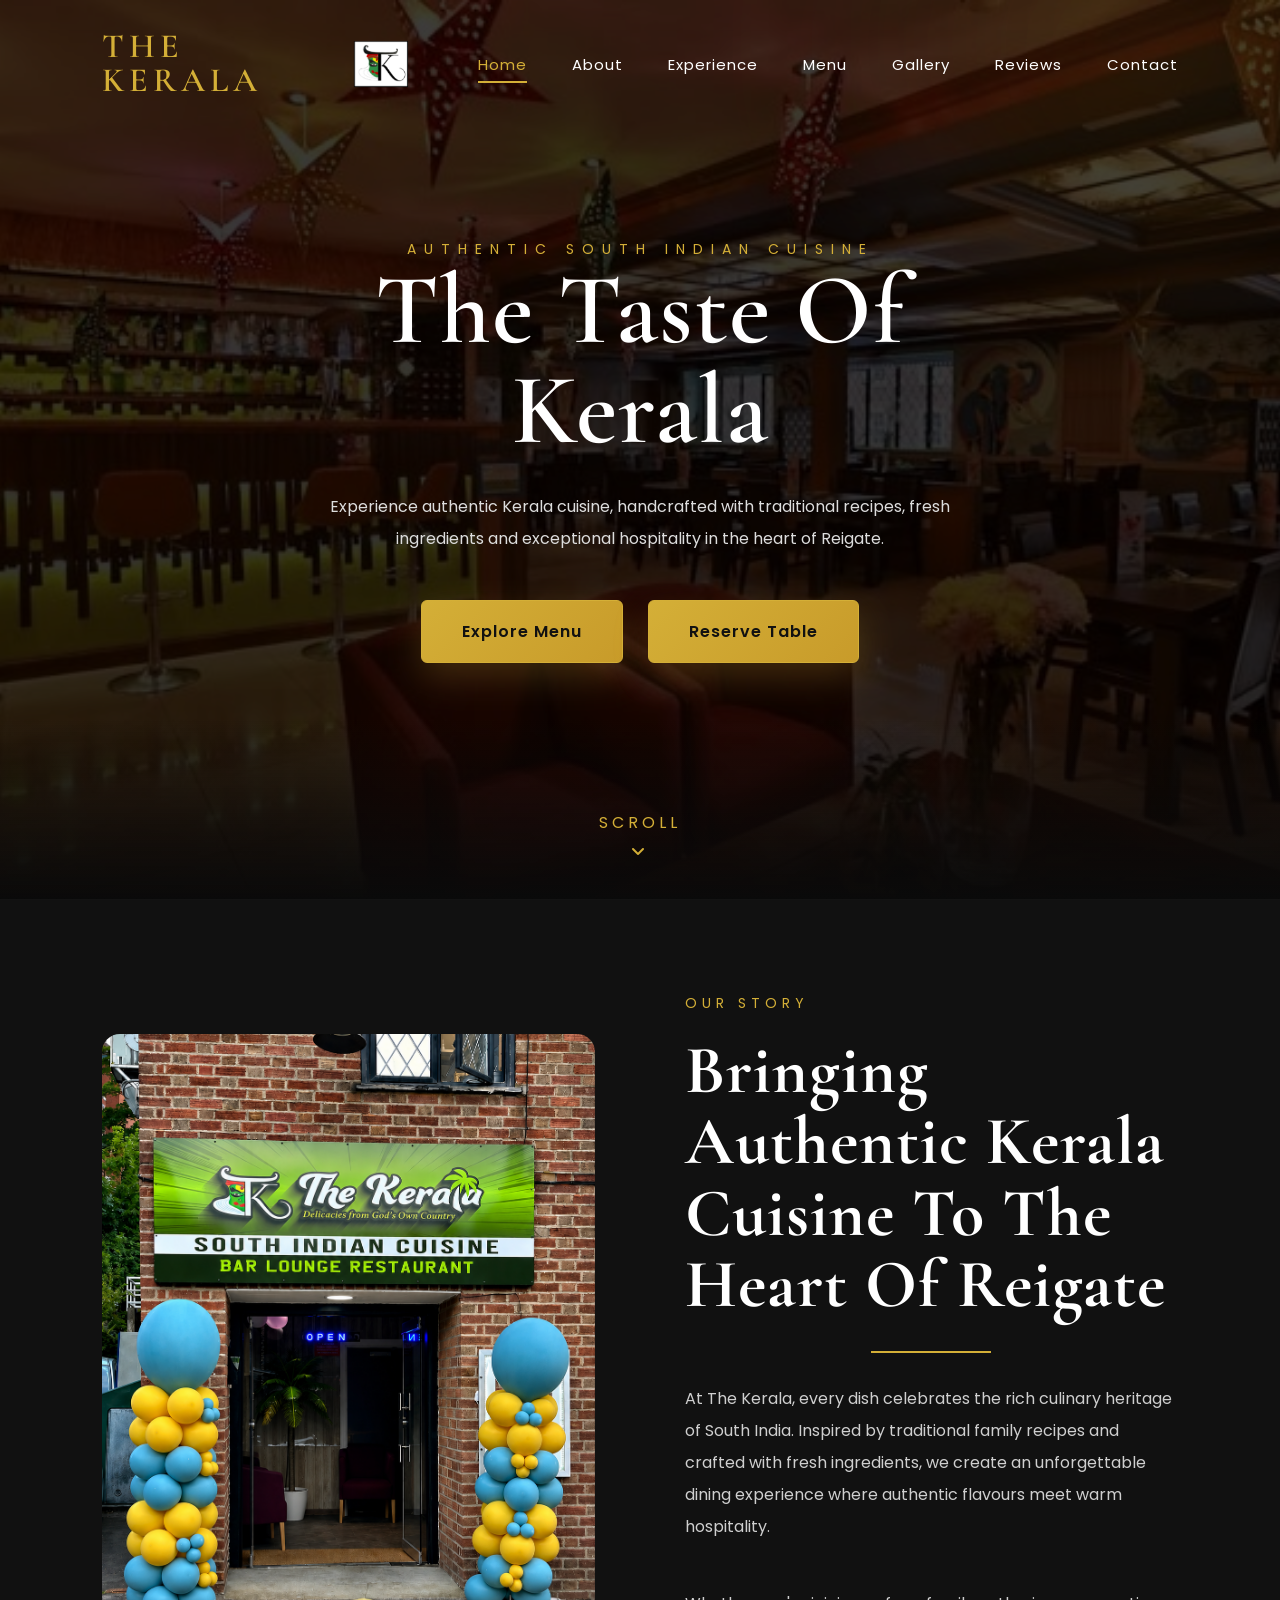
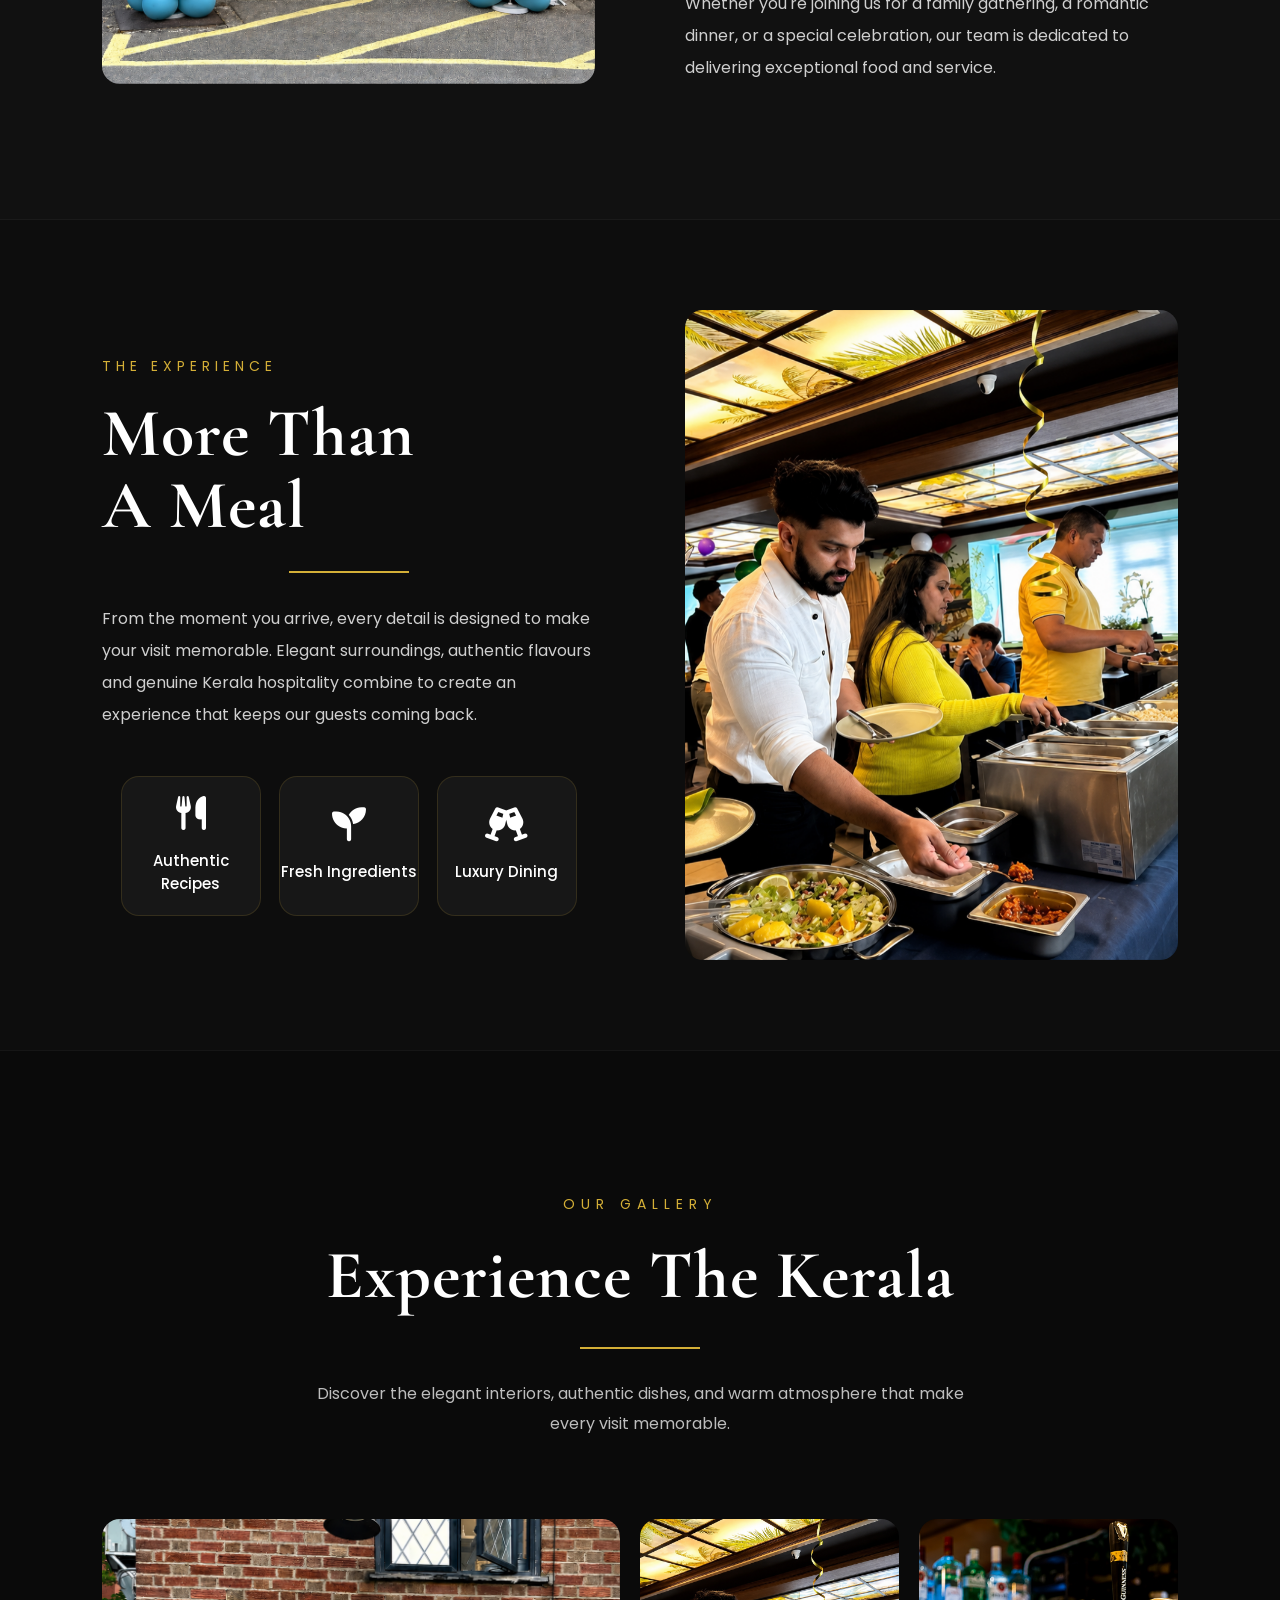
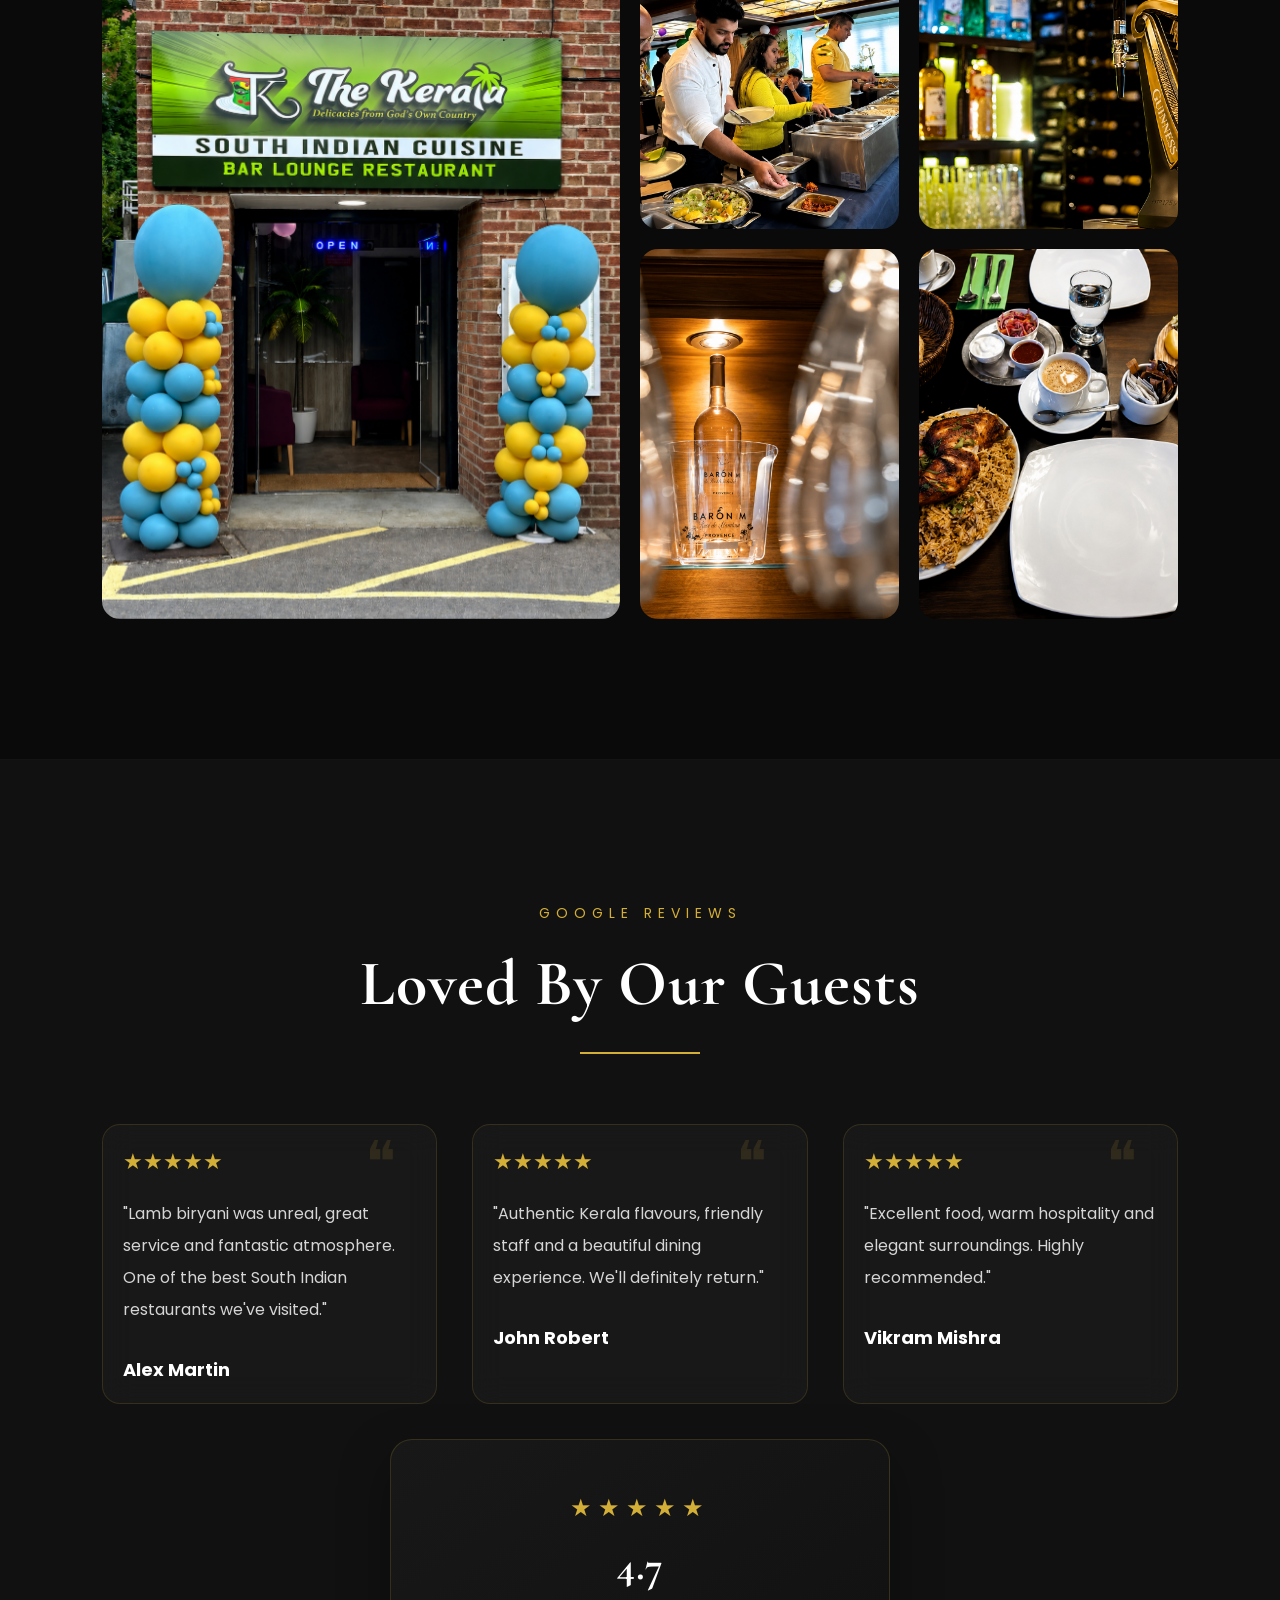
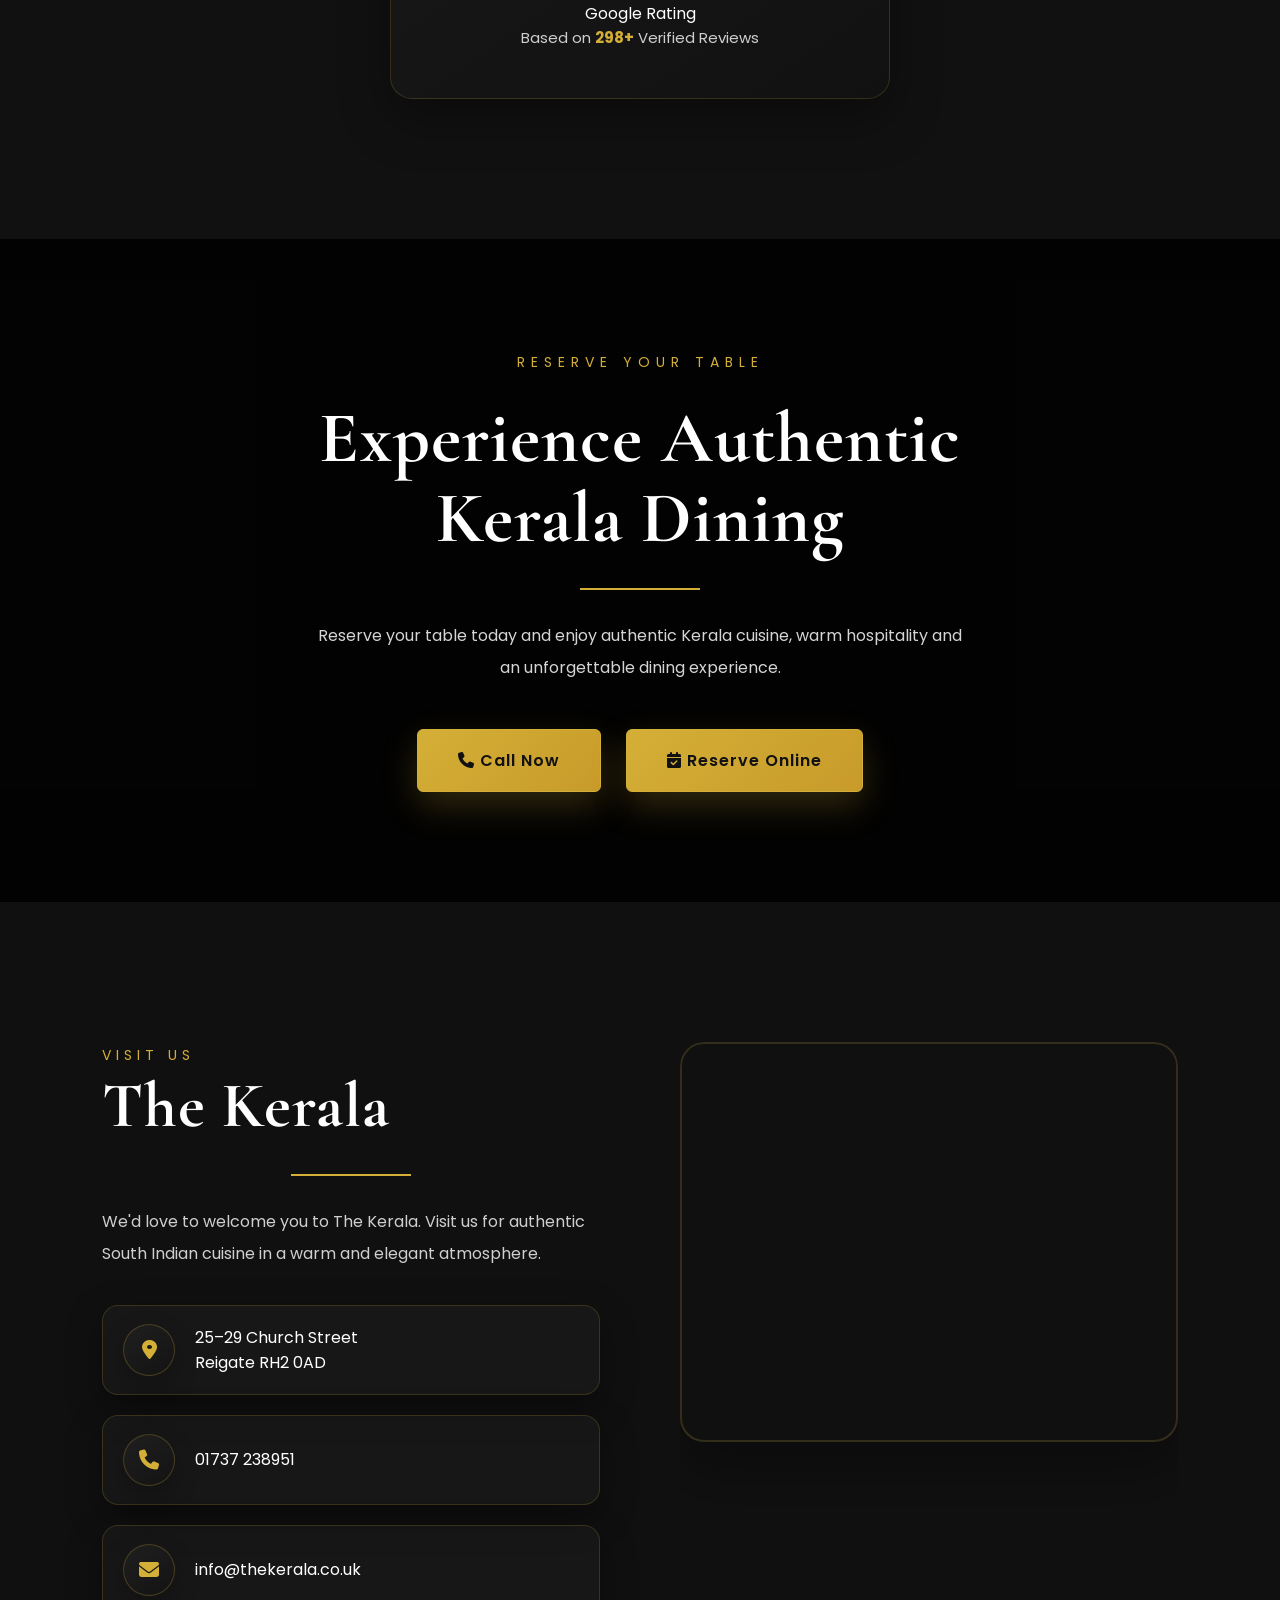
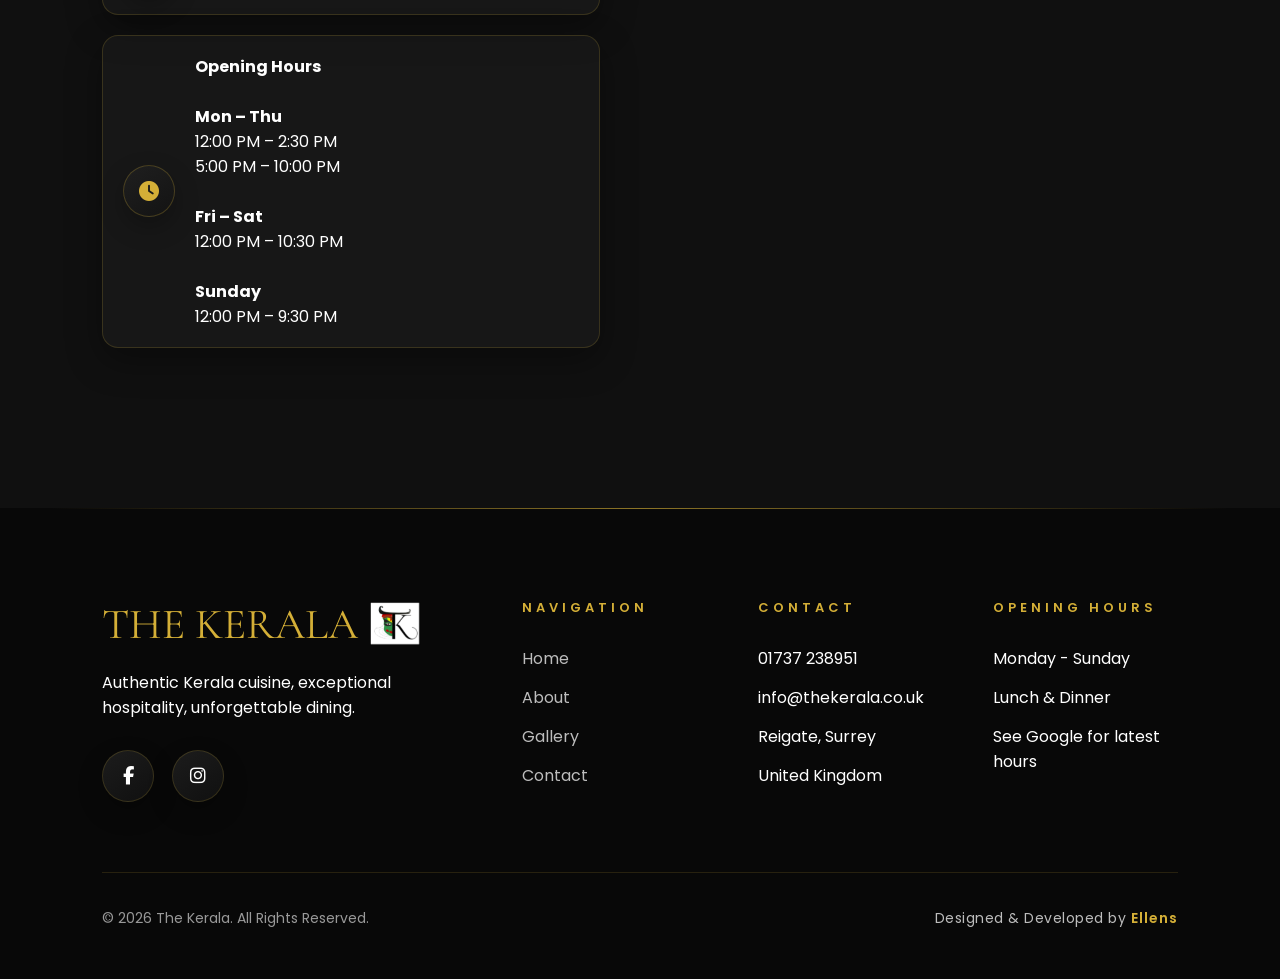
==== commit fb123e4d: "Menu improvements and footer work in progress" ====
--- a/index.html
+++ b/index.html
@@ -557,7 +557,7 @@
 
             <h2>
 
-                The Kerala
+                 The Kerala
 
             </h2>
 
@@ -662,9 +662,11 @@
 
             <div class="footer-logo">
 
-                THE KERALA
-
-            </div>
+    <span>THE KERALA</span>
+
+    <img src="images/logo-navbar.jpeg" alt="The Kerala Logo">
+
+</div>
 
             <p>
 
@@ -768,7 +770,7 @@
 
         <span class="brand-credit">
 
-            Advirtix
+            Ellens
 
         </span>
 
@@ -798,6 +800,10 @@
 </div>
 <script src="script.js" defer></script>
 
+<button class="top-btn">
+    <i class="fa-solid fa-arrow-up"></i>
+</button>
+
 </body>
 
 </html>
--- a/style.css
+++ b/style.css
@@ -1444,8 +1444,6 @@
 
     text-align:center;
 
-    background:url("images/buffet.jpeg") center/cover no-repeat;
-
 }
 
 .reservation::before{
@@ -1734,13 +1732,29 @@
 
 .footer-logo{
 
-font-family:'Cormorant Garamond',serif;
-
-font-size:42px;
-
-color:var(--gold);
-
-margin-bottom:20px;
+    display:flex;
+
+    align-items:center;
+
+    gap:12px;
+
+    font-family:'Cormorant Garamond',serif;
+
+    font-size:43px;
+
+    color:var(--gold);
+
+    margin-bottom:20px;
+
+}
+
+.footer-logo img{
+
+    width:50px;
+
+    height:50px;
+
+    object-fit:contain;
 
 }
 
@@ -2676,13 +2690,13 @@
 
     max-width:700px;
 
-    margin:0 auto 45px;
+    margin:0 auto 20px;
 
 }
 
 .menu-categories{
 
-    padding:40px 8% 20px;
+    padding:15px 8% 20px;
 
     text-align:center;
 
@@ -2844,11 +2858,11 @@
 
 .menu-price{
 
-    color:var(--gold);
-
-    font-size:20px;
-
-    font-weight:600;
+    color:#E8C44A;      /* Brighter gold */
+
+    font-size:21px;     /* Bigger */
+
+    font-weight:700;    /* Slightly bolder */
 
     white-space:nowrap;
 
@@ -2856,15 +2870,17 @@
 
     text-align:right;
 
-min-width:90px;
-
-transition:.35s ease;
+    min-width:95px;
+
+    transition:.35s ease;
 
 }
 
 .menu-item:hover .menu-price{
 
-    transform:scale(1.06);
+    transform:scale(1.12);
+
+    color:#FFD76A;
 
 }
 /*====================================
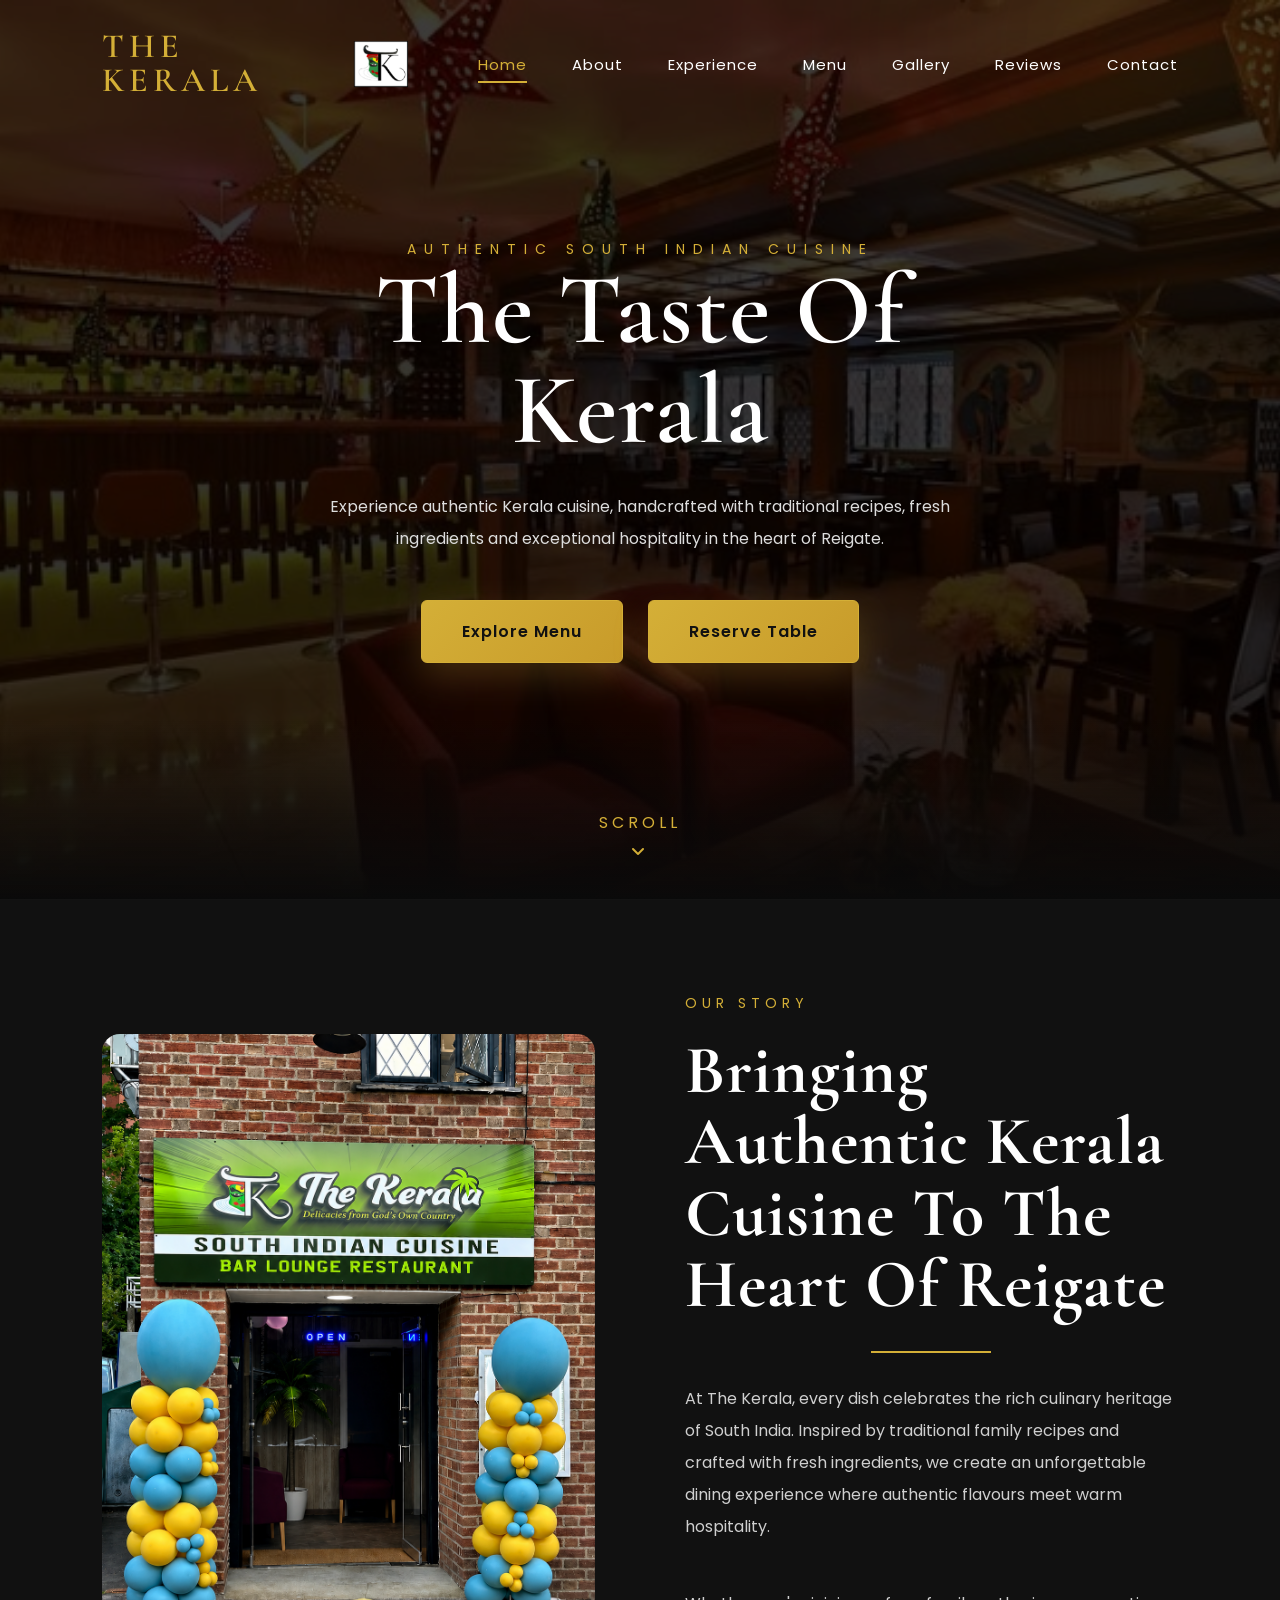
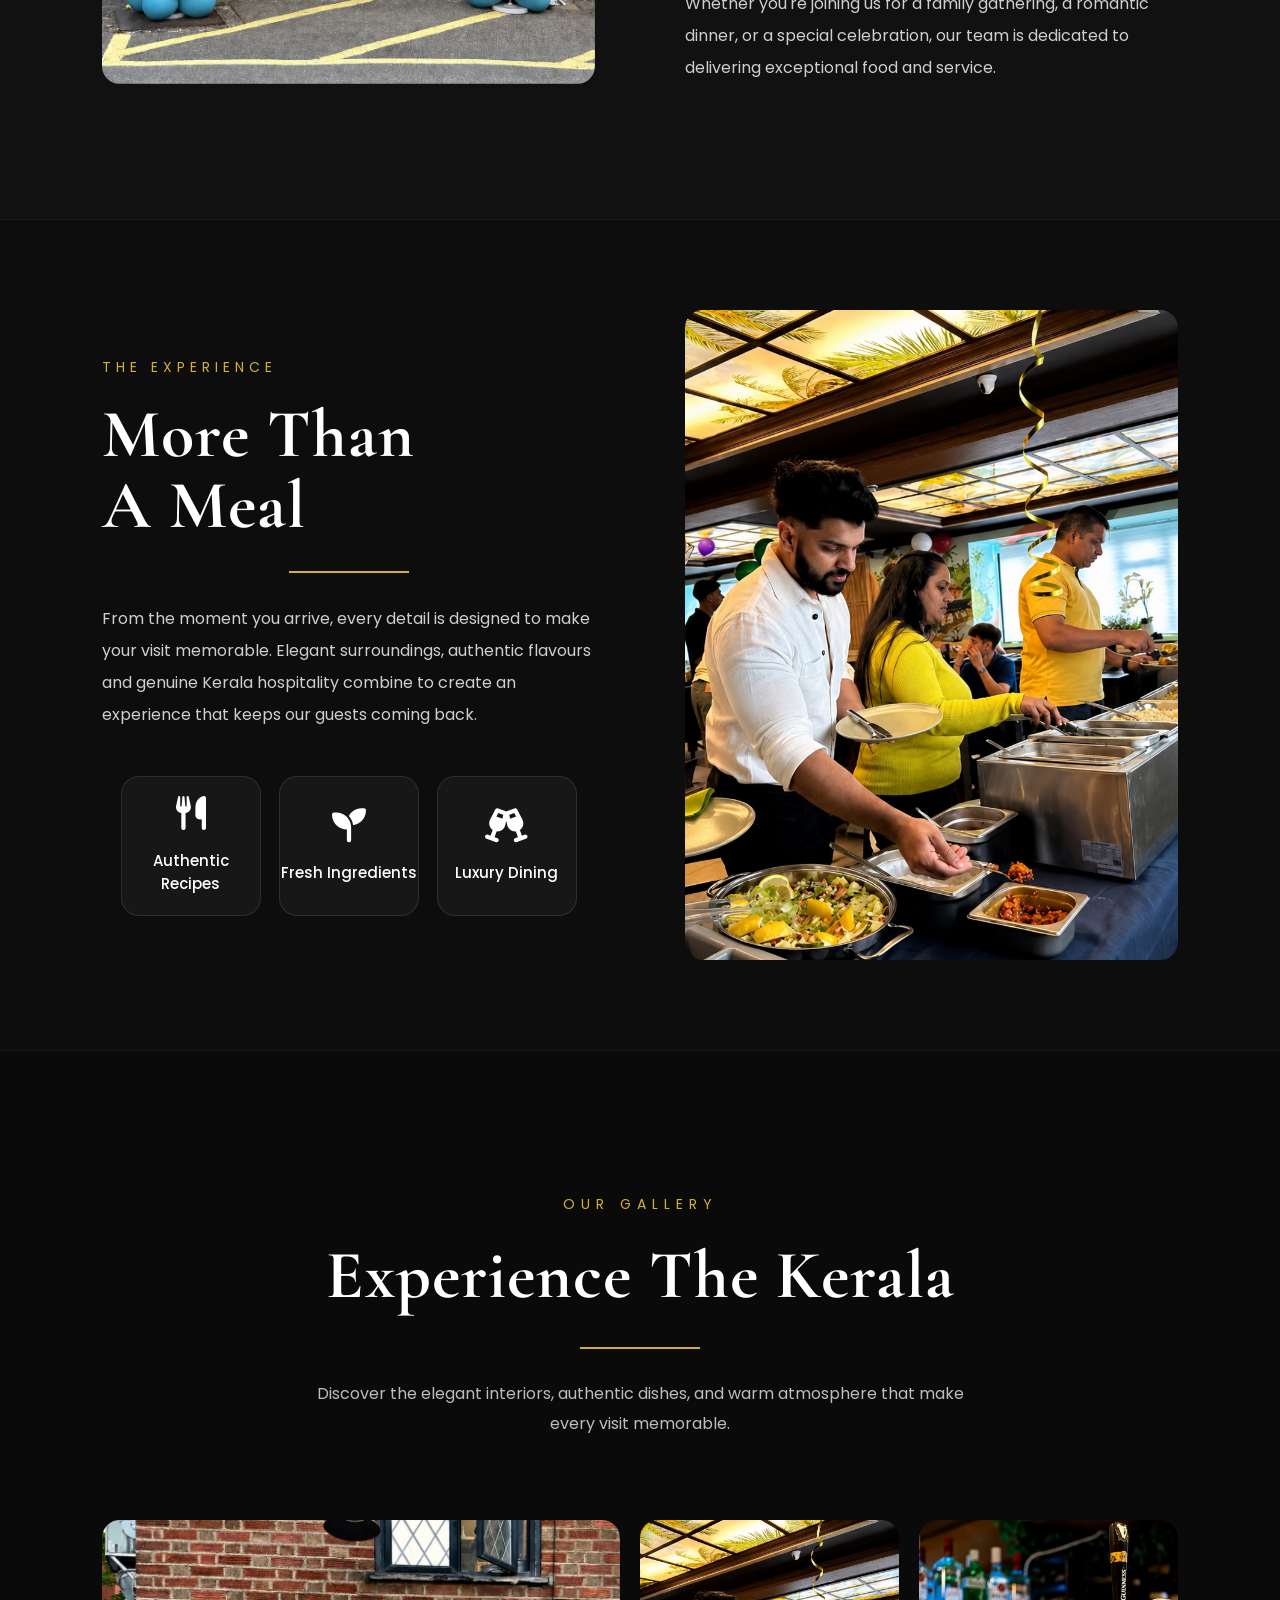
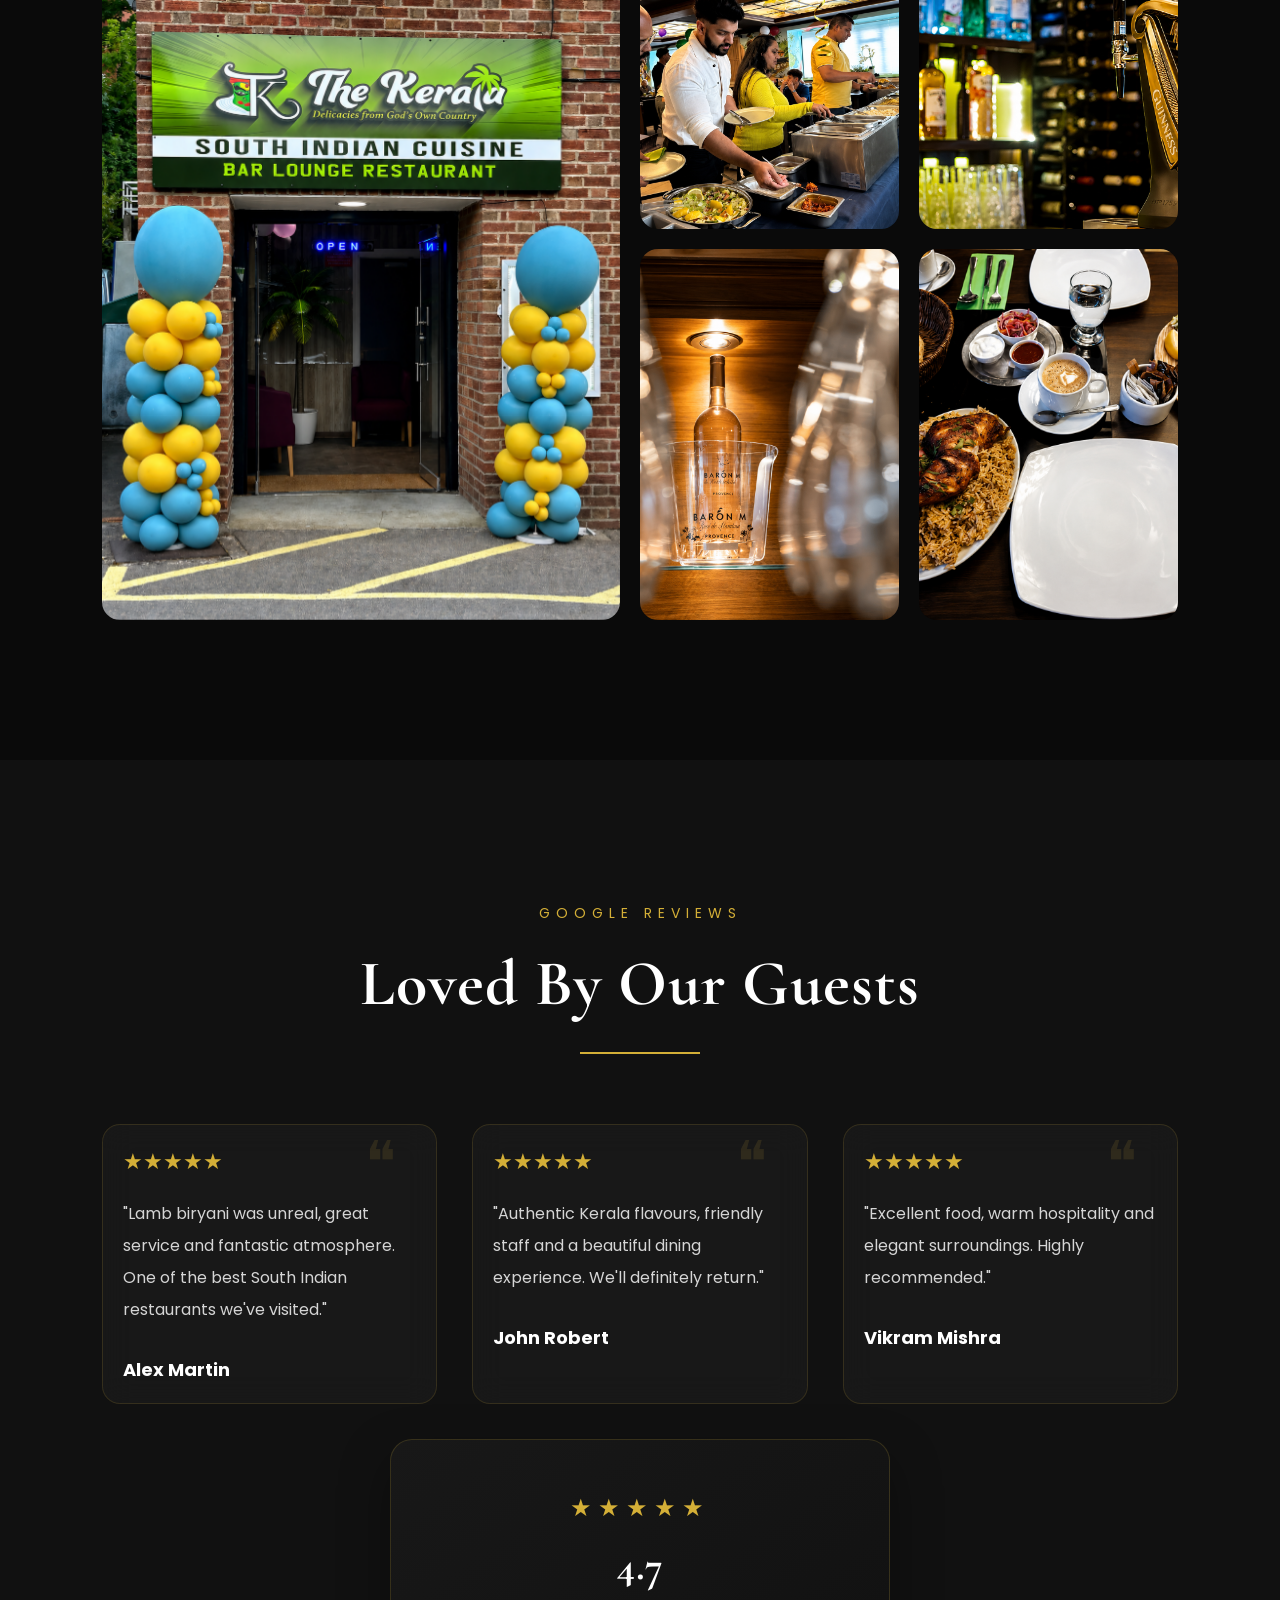
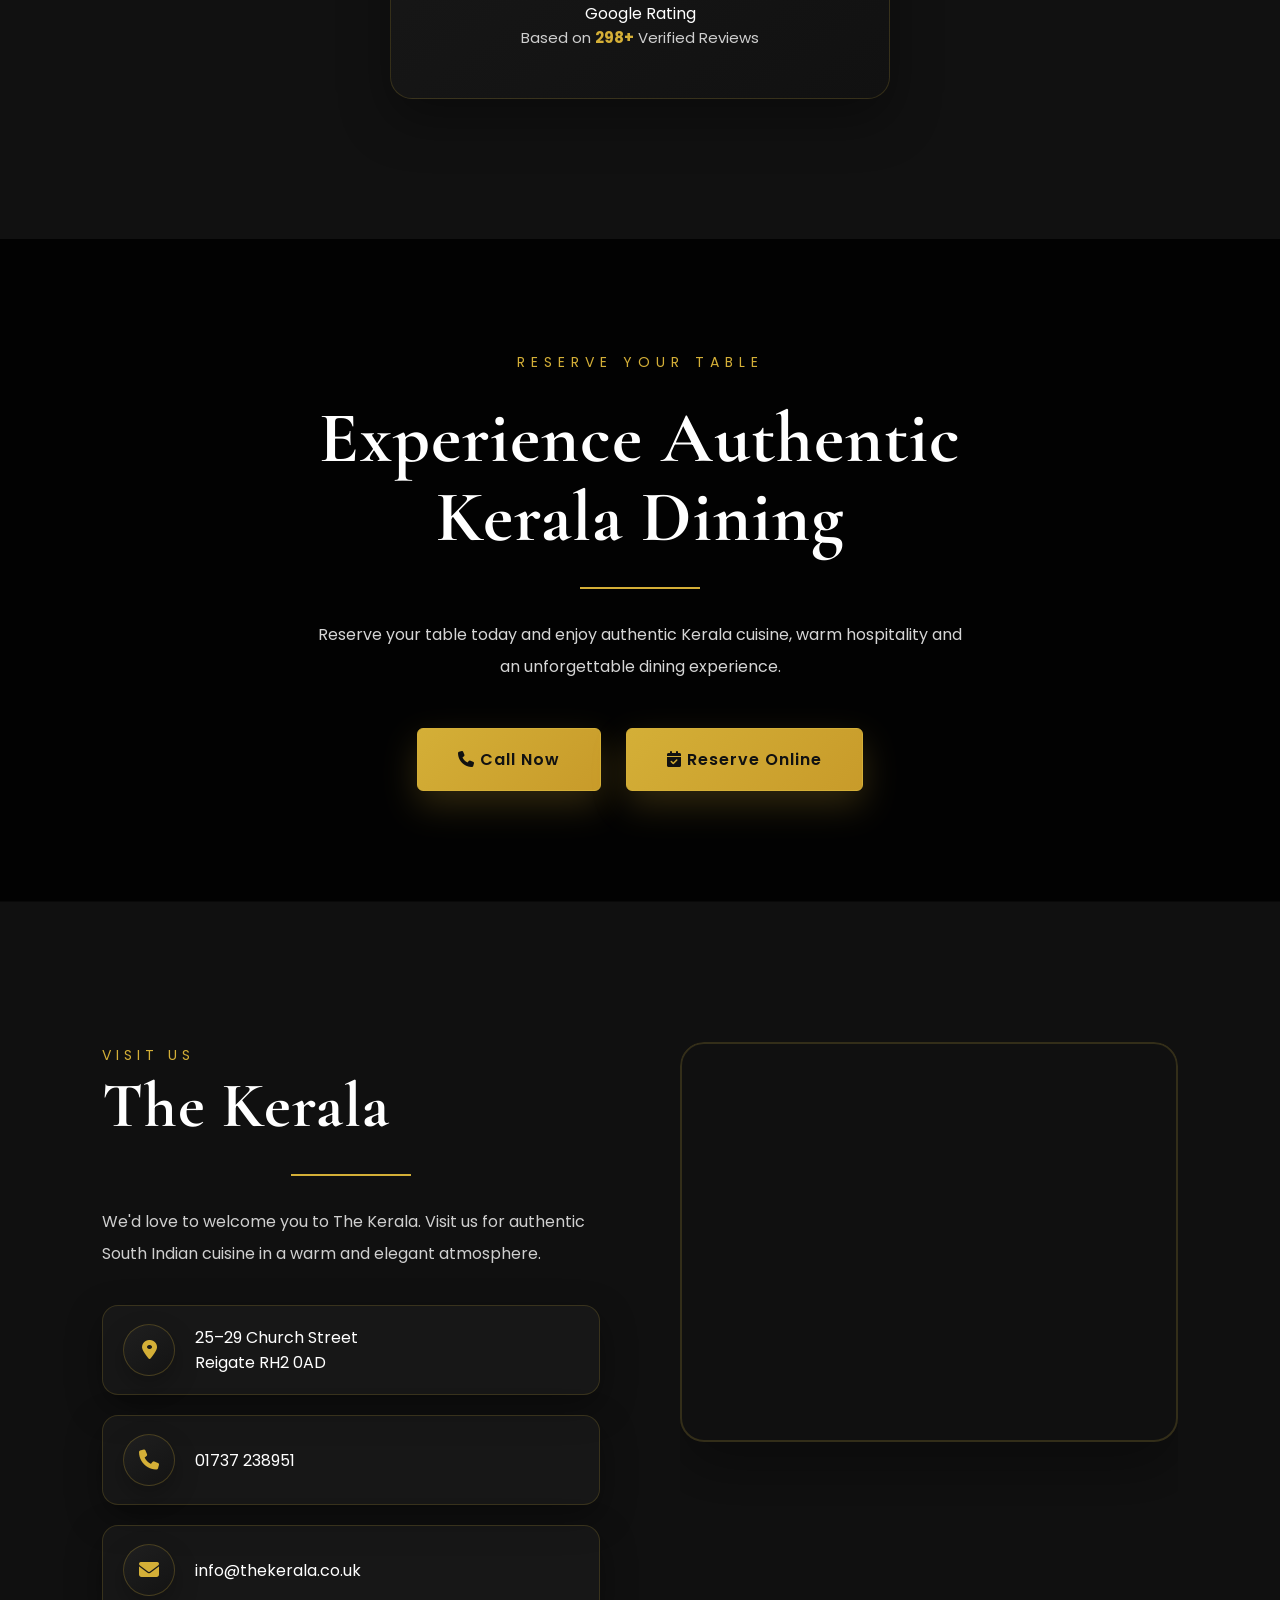
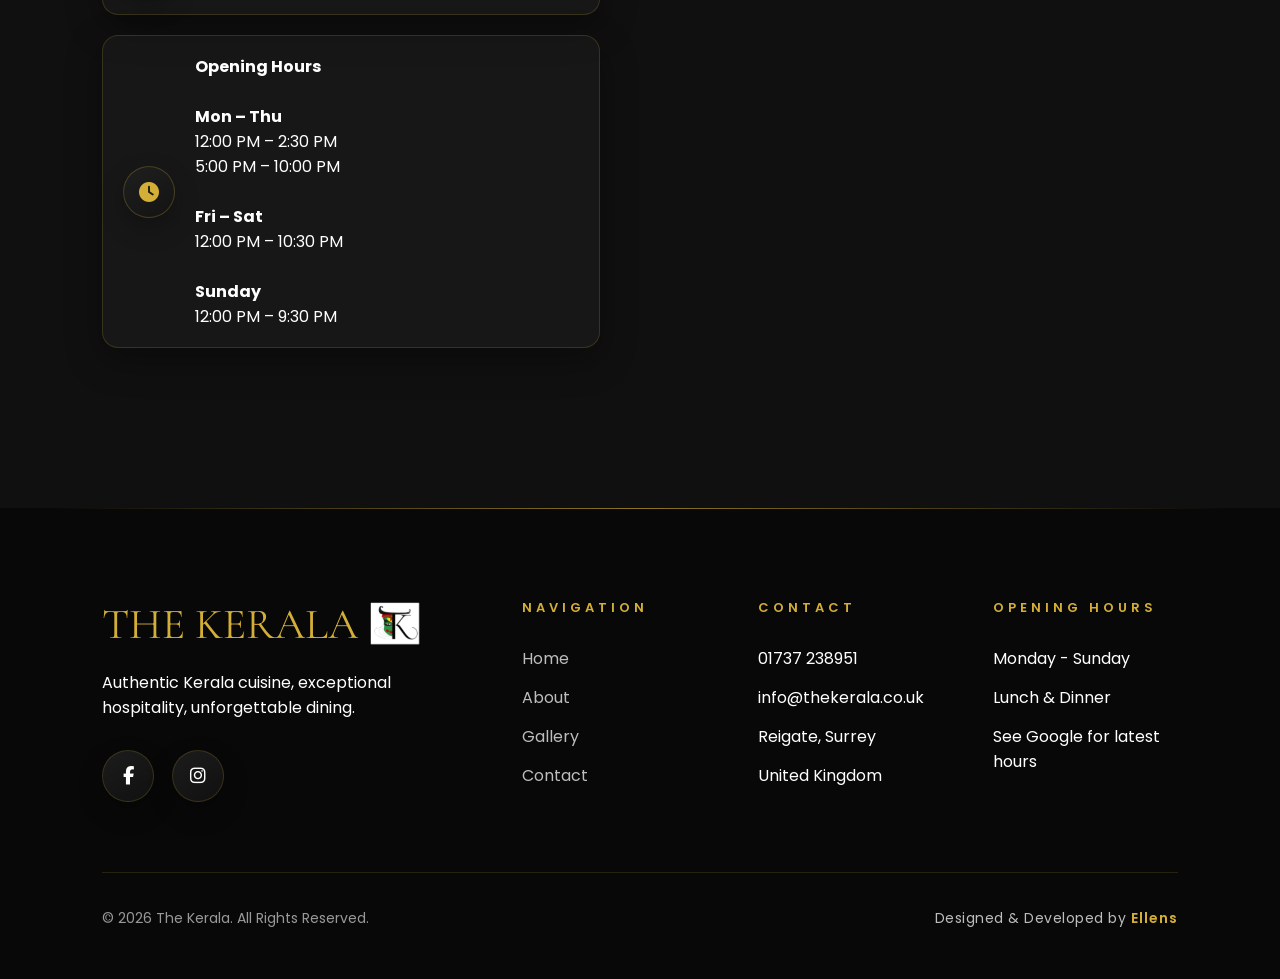
==== commit e93c64d4: "Complete mobile responsiveness improvements and UI polish" ====
--- a/index.html
+++ b/index.html
@@ -85,9 +85,7 @@
 </ul>
 
 <div class="menu-toggle">
-
     <i class="fa-solid fa-bars"></i>
-
 </div>
 
 </nav>
@@ -678,12 +676,18 @@
 
             <div class="social">
 
-    <a href="#">
-        <i class="fab fa-facebook-f"></i>
+    <a href="https://www.facebook.com/profile.php?id=61561698100688"
+       target="_blank"
+       rel="noopener noreferrer"
+       aria-label="Facebook">
+        <i class="fa-brands fa-facebook-f"></i>
     </a>
 
-    <a href="#">
-        <i class="fab fa-instagram"></i>
+    <a href="https://www.instagram.com/the_kerala._/"
+       target="_blank"
+       rel="noopener noreferrer"
+       aria-label="Instagram">
+        <i class="fa-brands fa-instagram"></i>
     </a>
 
 </div>
@@ -764,17 +768,20 @@
 
     </p>
 
-    <p class="footer-credit">
-
-        Designed &amp; Developed by
-
-        <span class="brand-credit">
-
-            Ellens
-
-        </span>
-
-    </p>
+   <p class="footer-credit">
+
+    Designed &amp; Developed by
+
+    <a href="https://www.instagram.com/ellens__27/"
+       class="brand-credit"
+       target="_blank"
+       rel="noopener noreferrer">
+
+        Ellens
+
+    </a>
+
+</p>
 
 </div>
 
--- a/style.css
+++ b/style.css
@@ -1857,38 +1857,39 @@
 /*==============================
       SCROLL TO TOP
 ==============================*/
-
 .top-btn{
 
-position:fixed;
-
-bottom:120px;
-
-right:35px;
-
-width:55px;
-
-height:55px;
-
-background:var(--gold);
-
-display:flex;
-
-justify-content:center;
-
-align-items:center;
-
-color:black;
-
-border-radius:50%;
-
-cursor:pointer;
-
-transition:.35s;
-
-opacity:0;
-
-visibility:hidden;
+    position:fixed;
+
+    bottom:120px;
+
+    right:35px;
+
+    width:55px;
+
+    height:55px;
+
+    background:var(--gold);
+
+    display:flex;
+
+    justify-content:center;
+
+    align-items:center;
+
+    color:black;
+
+    border-radius:50%;
+
+    cursor:pointer;
+
+    transition:.35s;
+
+    opacity:0;
+
+    visibility:hidden;
+
+    z-index:99999;   /* ADD THIS */
 
 }
 
@@ -1966,14 +1967,22 @@
 
 .fade-up{
     opacity:0;
-    transform:translateY(80px);
-    transition:all .9s ease;
+    transform:translateY(60px) scale(.96);
+    transition:
+        opacity .9s ease,
+        transform .9s cubic-bezier(.22,1,.36,1);
+    will-change:opacity,transform;
 }
 
 .fade-up.active{
     opacity:1;
-    transform:translateY(0);
-}
+    transform:translateY(0) scale(1);
+}
+
+.fade-up:nth-child(1){transition-delay:.1s;}
+.fade-up:nth-child(2){transition-delay:.2s;}
+.fade-up:nth-child(3){transition-delay:.3s;}
+.fade-up:nth-child(4){transition-delay:.4s;}
 
 /*==============================
       GOLD LINE
@@ -2369,37 +2378,27 @@
 ==========================================*/
 
 .lightbox{
-
-    position:fixed;
-
-    inset:0;
-
-    background:rgba(0,0,0,.92);
-
-    backdrop-filter:blur(10px);
-
-    display:flex;
-
-    justify-content:center;
-
-    align-items:center;
-
-    opacity:0;
-
-    visibility:hidden;
-
-    transition:.45s ease;
-
-    z-index:999999;
-
+    position: fixed;
+    inset: 0;
+    background: rgba(0,0,0,.92);
+    backdrop-filter: blur(10px);
+
+    display: flex;
+    justify-content: center;
+    align-items: center;
+
+    opacity: 0;
+    visibility: hidden;
+    pointer-events: none;   /* ADD THIS */
+
+    transition: .45s ease;
+    z-index: 999999;
 }
 
 .lightbox.active{
-
-    opacity:1;
-
-    visibility:visible;
-
+    opacity: 1;
+    visibility: visible;
+    pointer-events: auto;   /* ADD THIS */
 }
 
 .lightbox-img{
@@ -3817,4 +3816,15 @@
 
 }
 
+}
+
+@media (max-width: 768px) {
+
+    .lightbox-prev,
+    .lightbox-next {
+        width: 45px;
+        height: 45px;
+        font-size: 18px;
+    }
+
 }
